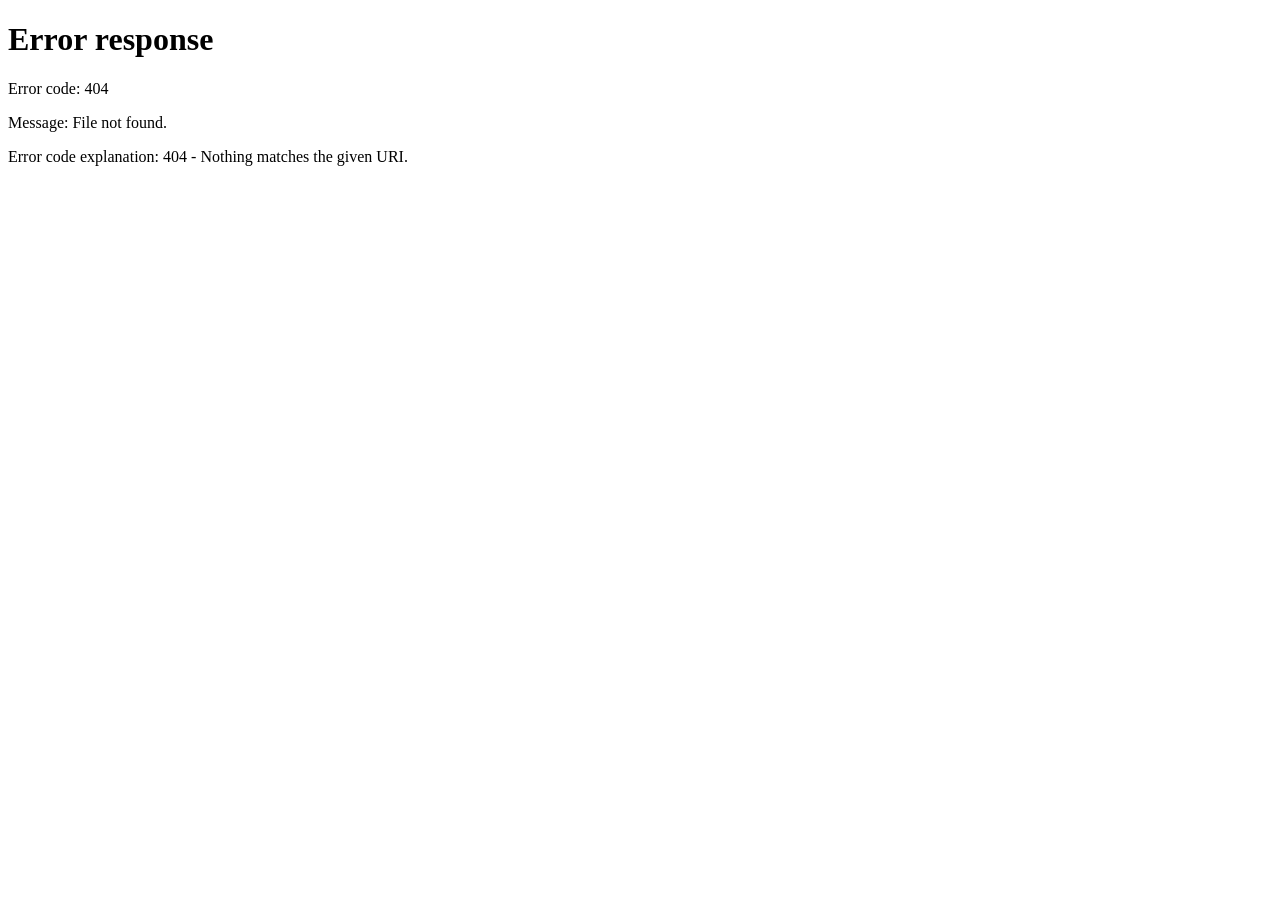
==== index.html @ 94057069 "Add index homepage" ====
<!DOCTYPE html>
<html lang="en">
<head>
    <meta charset="UTF-8">
    <meta name="viewport" content="width=device-width, initial-scale=1.0">
    <meta http-equiv="refresh" content="0; url=pages/construction.html">
    <title>Construction</title>
</head>
<body>
    <p>Loading...</p>
</body>
</html>
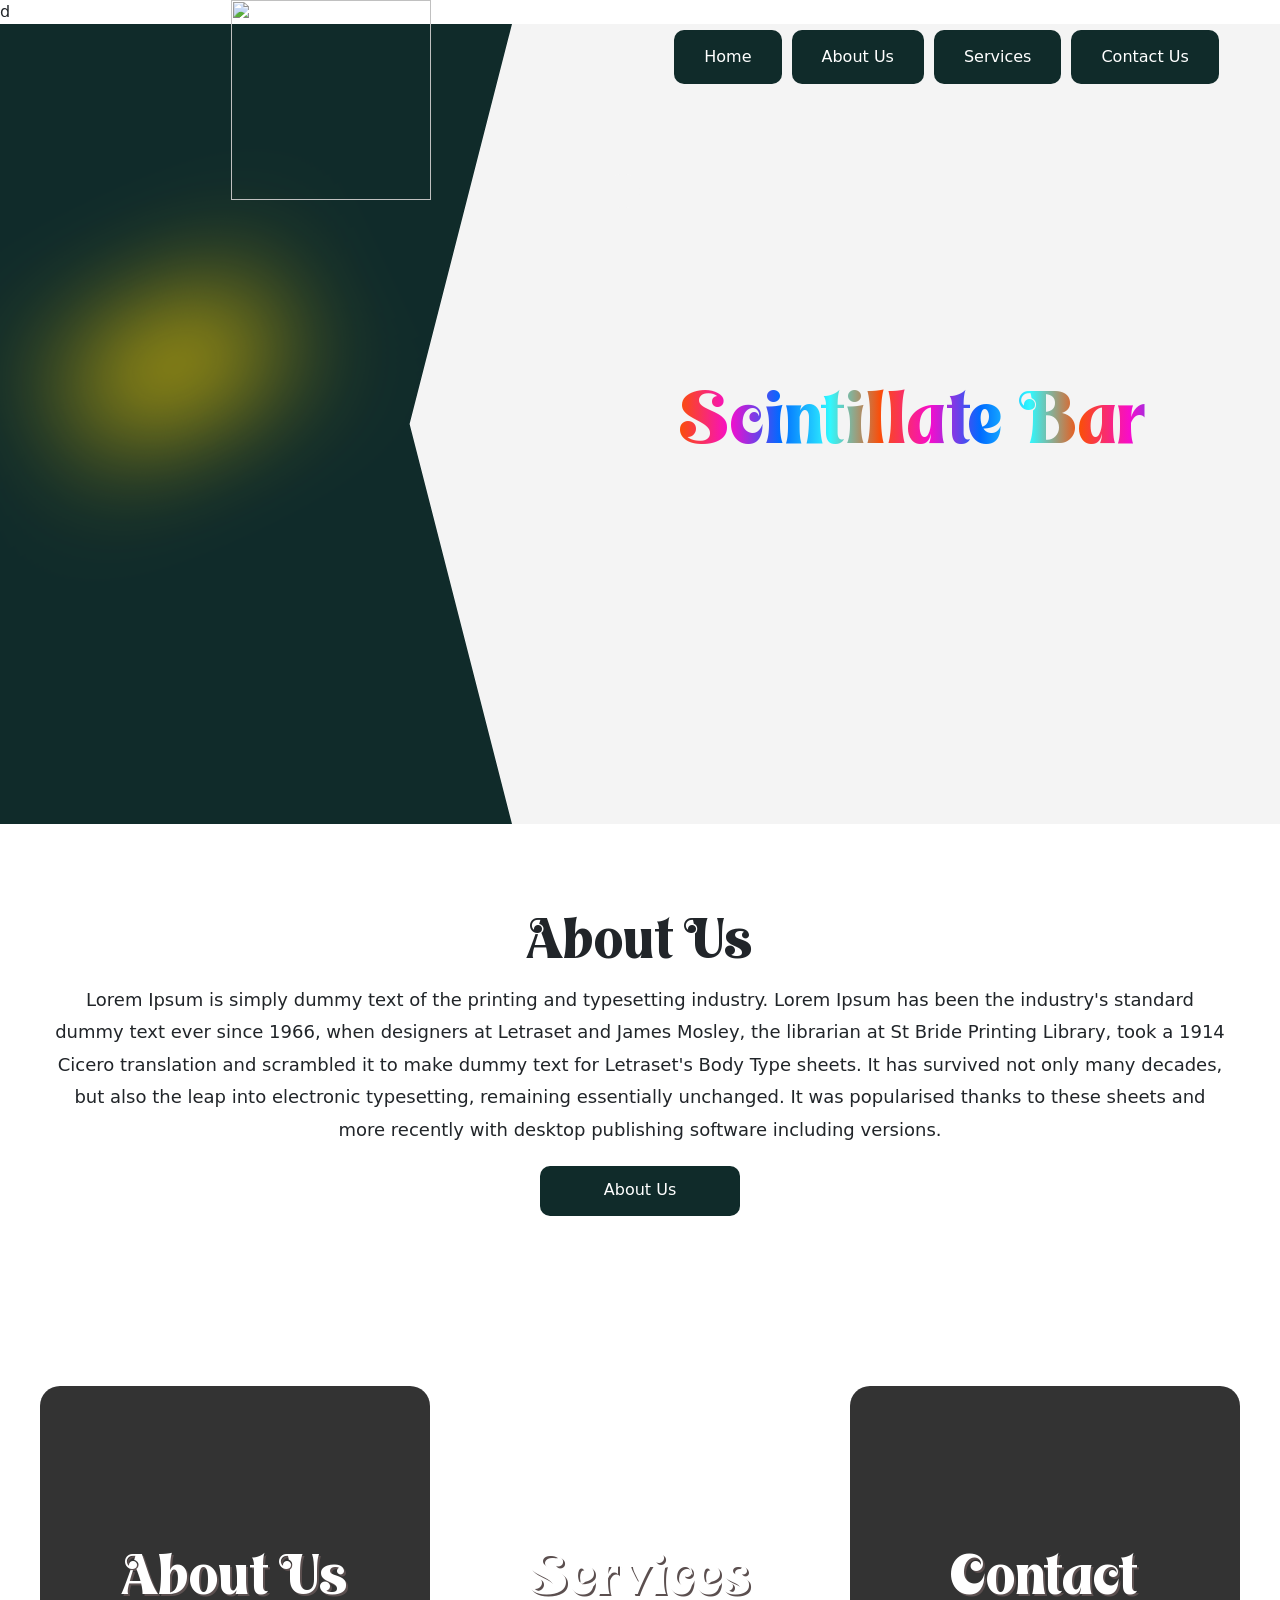
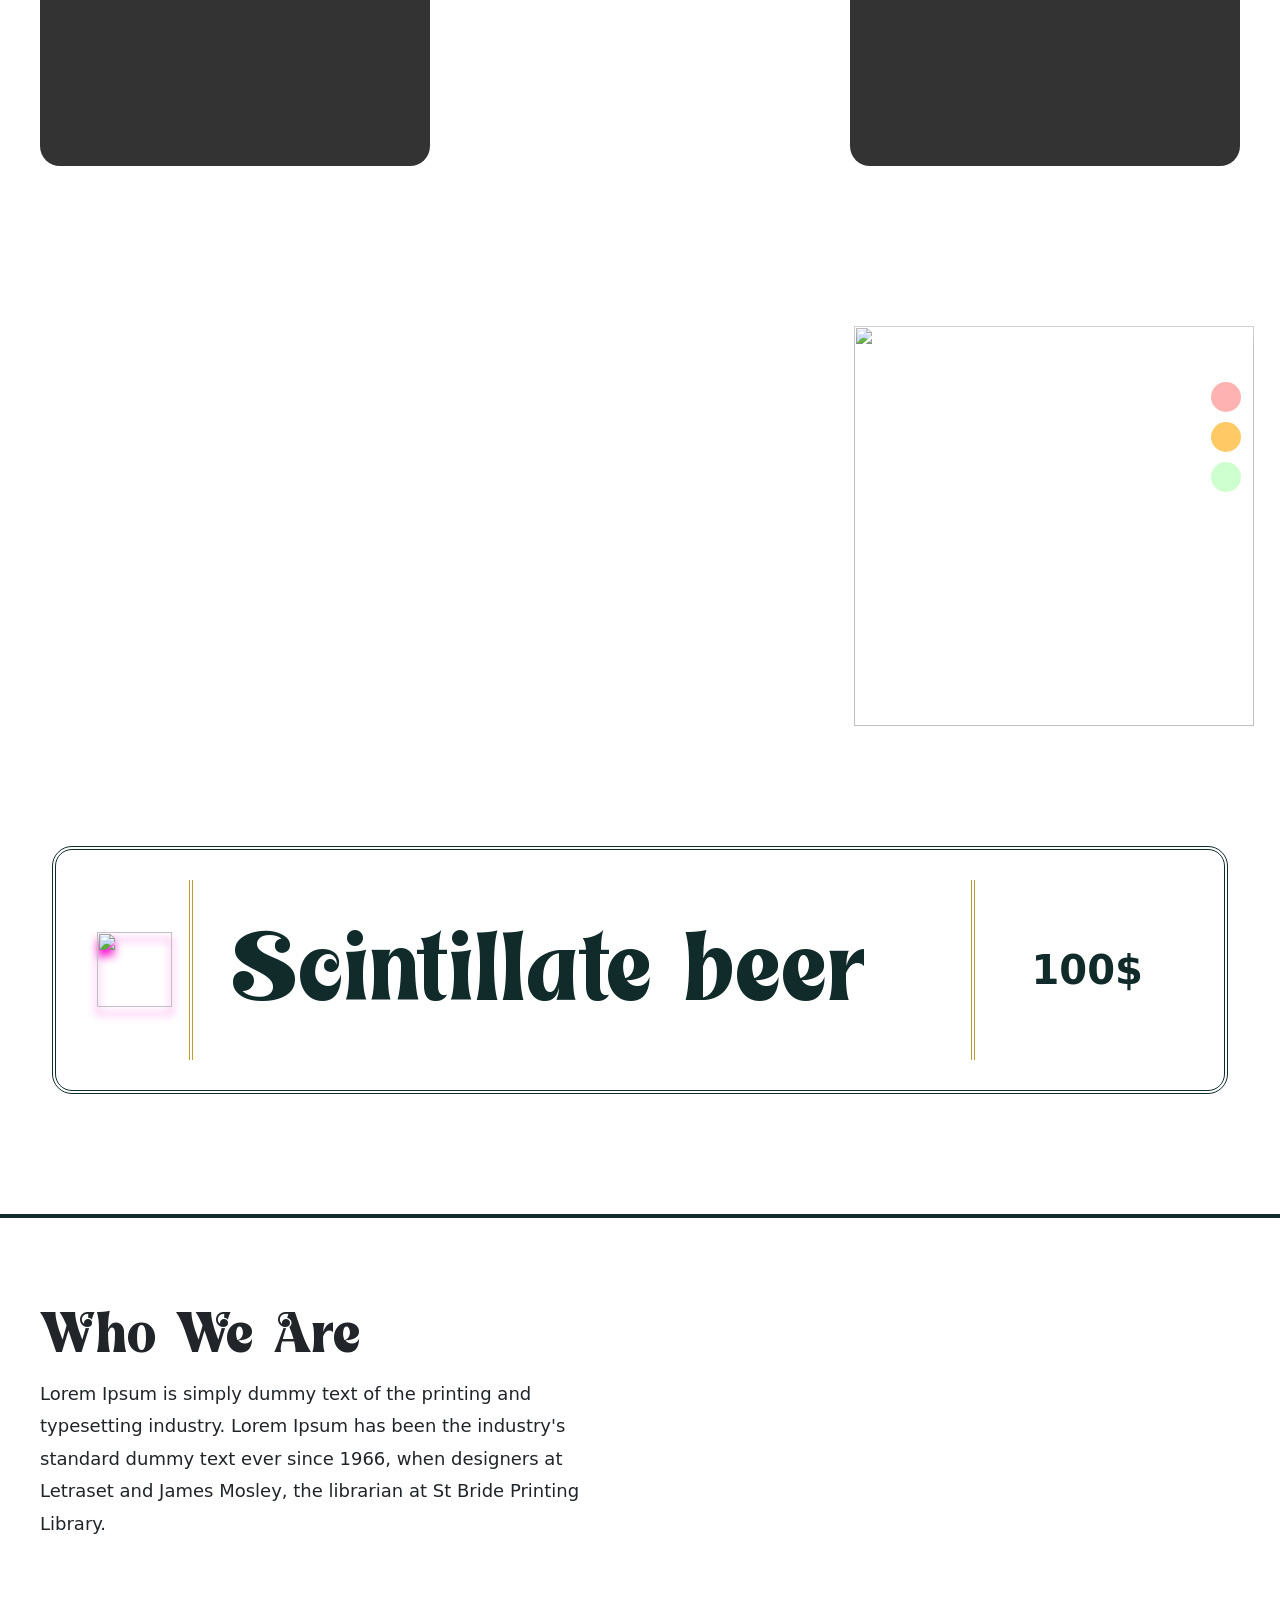
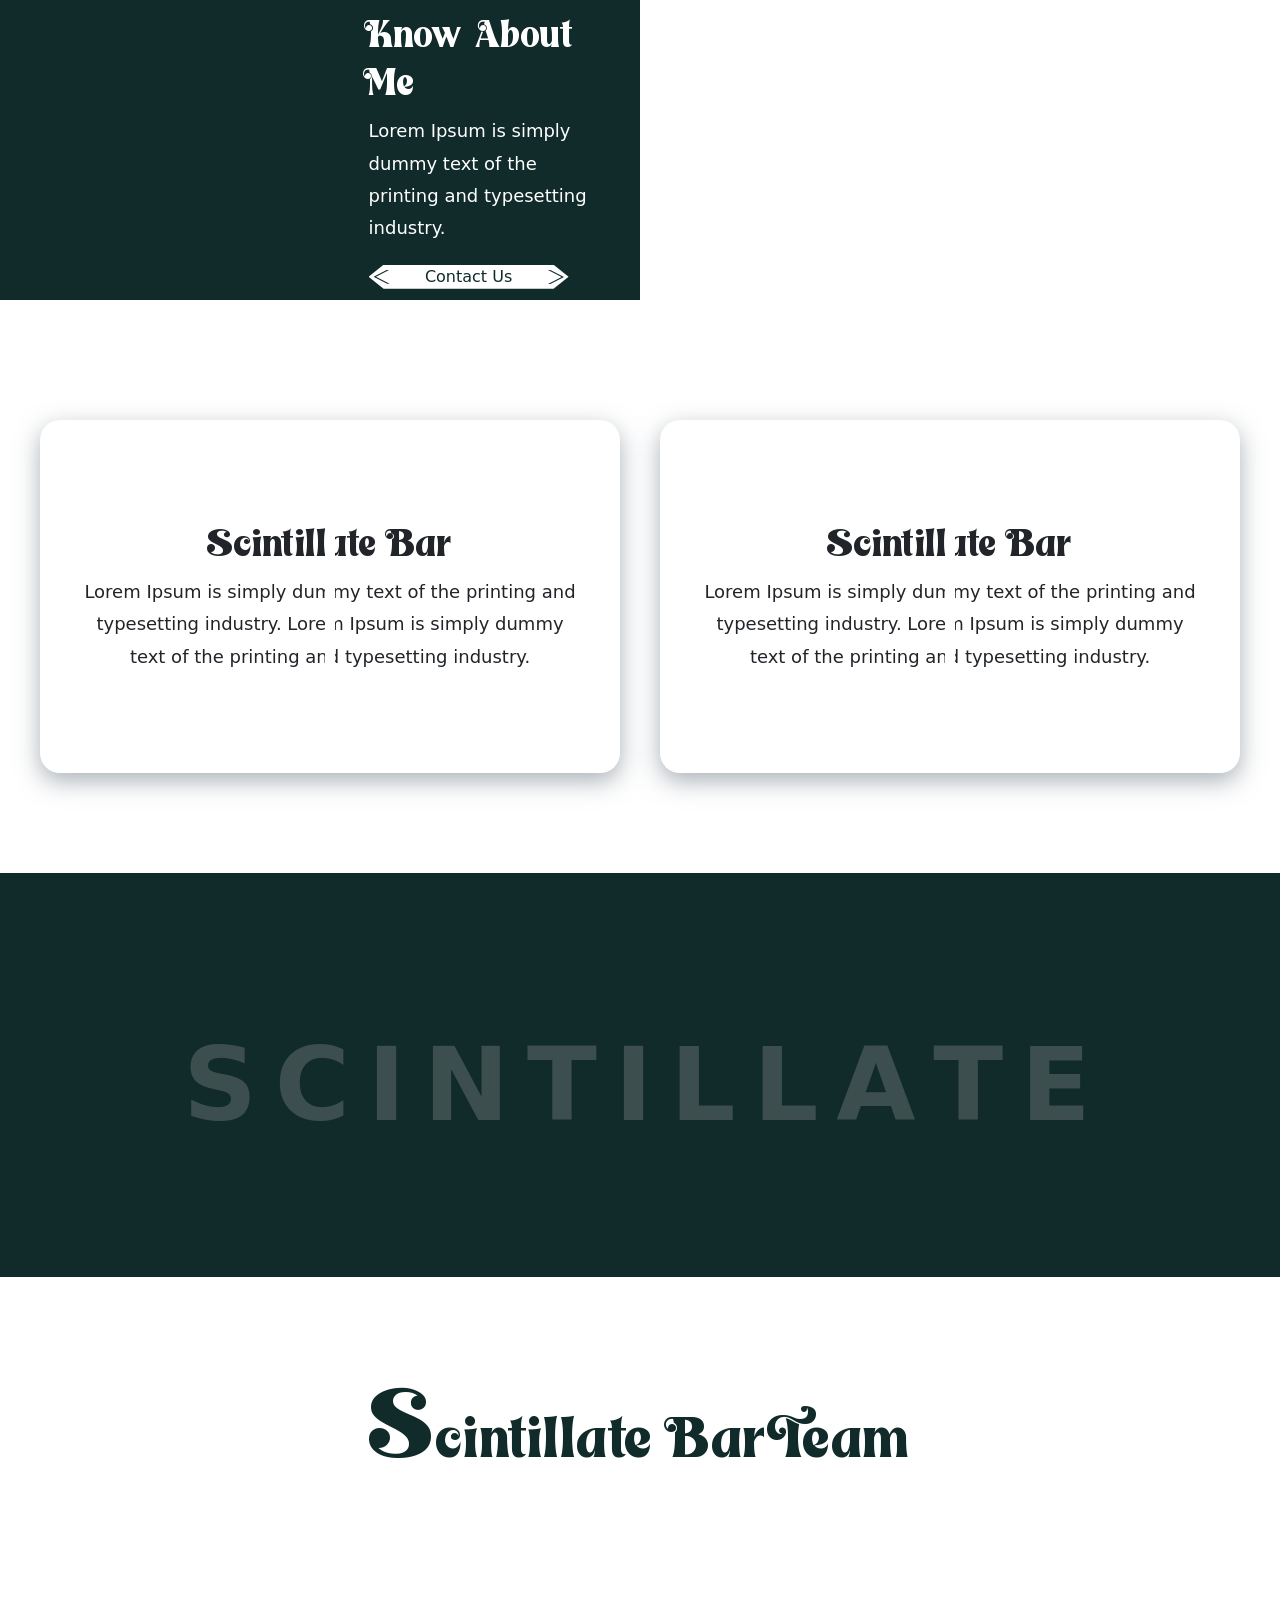
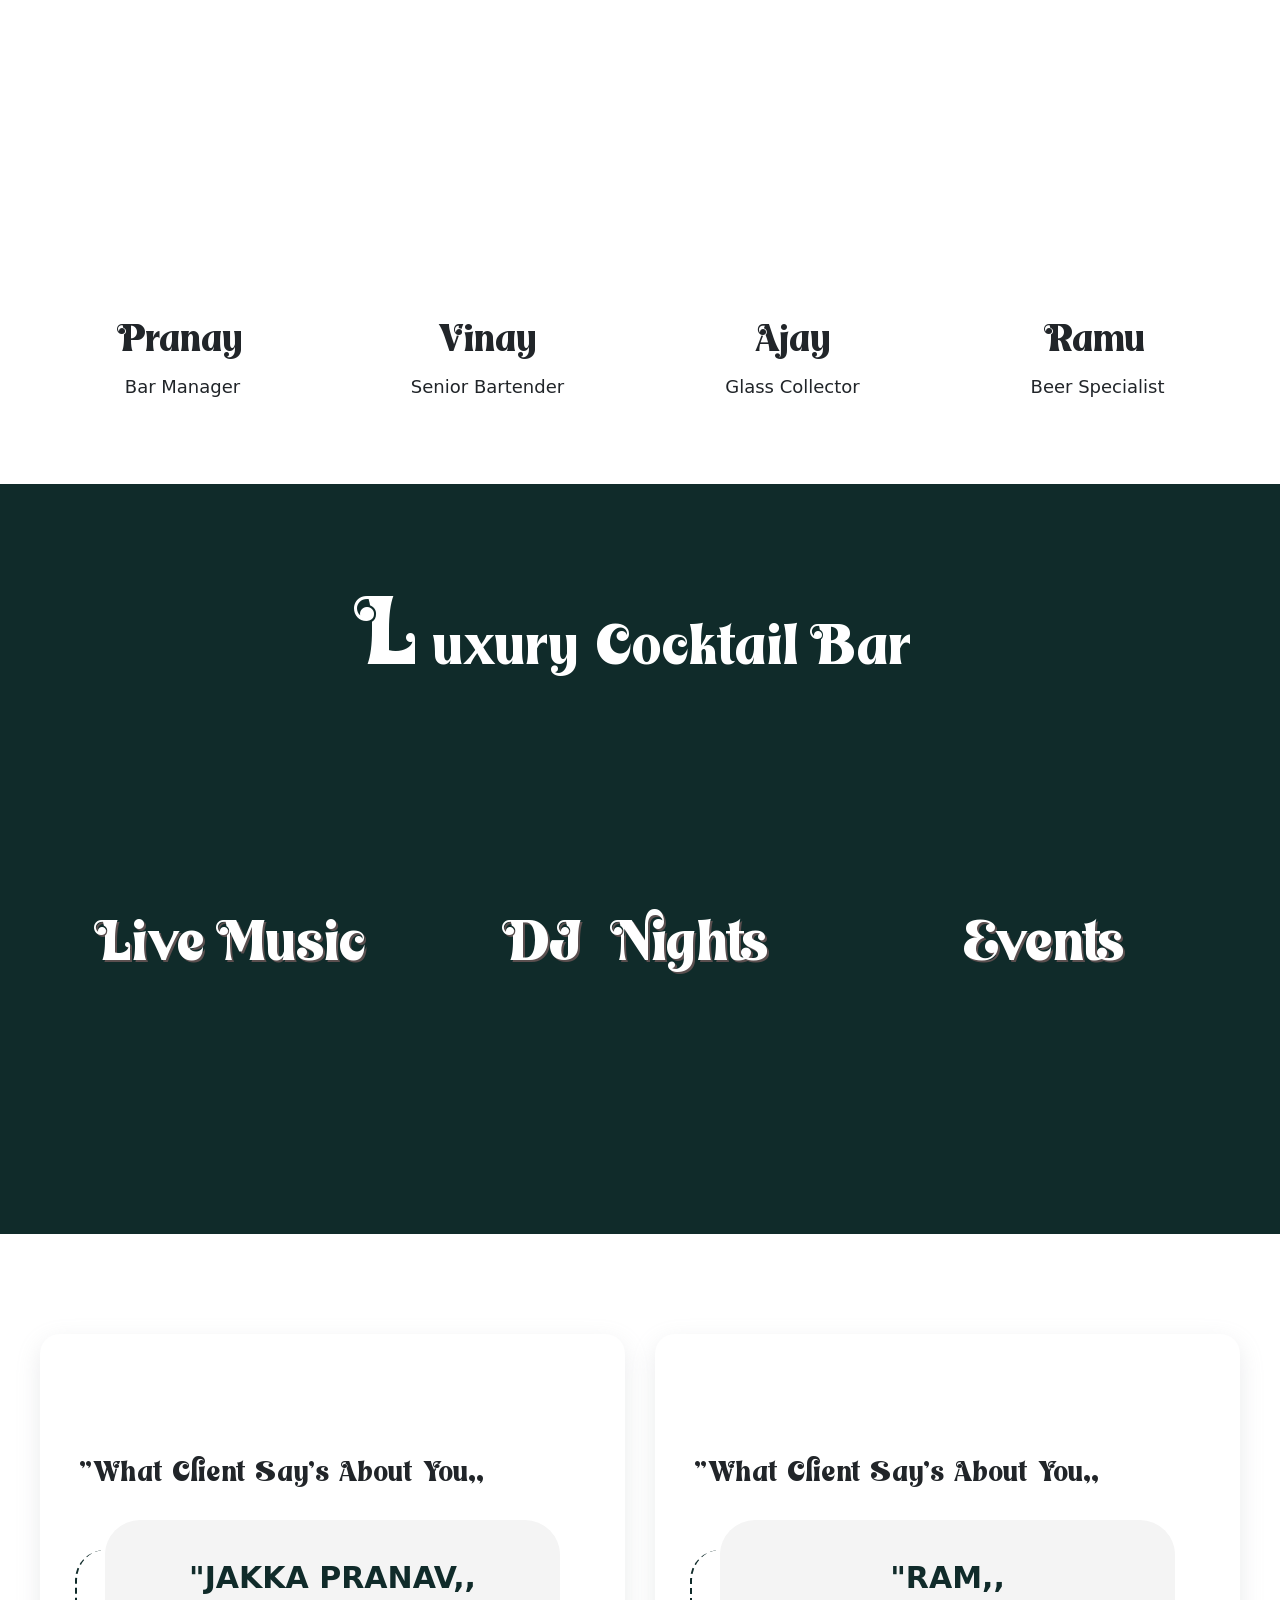
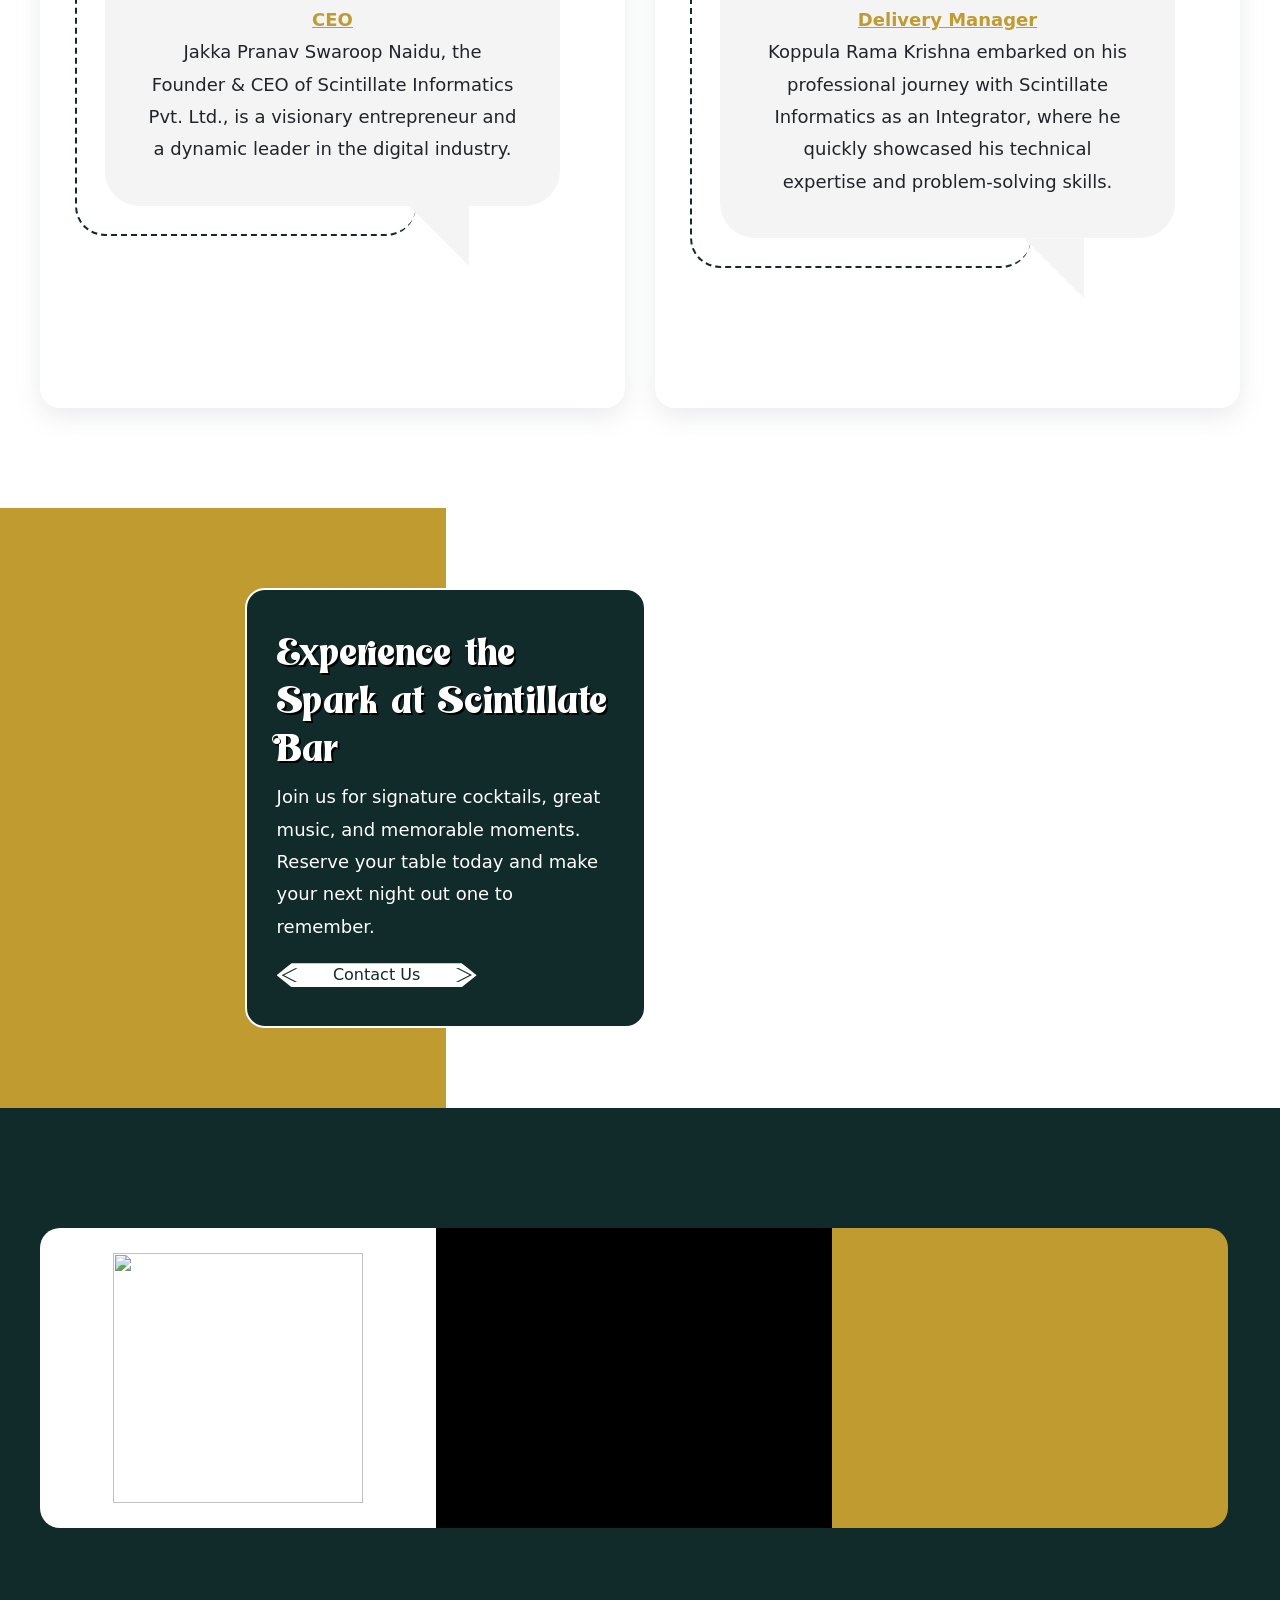
==== commit 2f73a818: "chnages made" ====
--- a/index.html
+++ b/index.html
@@ -1,12 +1,384 @@
-<!DOCTYPE html>
+d<!DOCTYPE html>
 <html lang="en">
 <head>
     <meta charset="UTF-8">
     <meta name="viewport" content="width=device-width, initial-scale=1.0">
-    <meta http-equiv="refresh" content="0; url=pages/construction.html">
-    <title>Construction</title>
-</head>
+    <title>Home</title>
+    <link rel="stylesheet" href="site.css">
+     <link rel="stylesheet" href="mobile.css">
+    <link rel="stylesheet" href="https://cdn.jsdelivr.net/npm/bootstrap-icons@1.13.1/font/bootstrap-icons.min.css">
+    <link href="https://cdn.jsdelivr.net/npm/bootstrap@5.0.2/dist/css/bootstrap.min.css" rel="stylesheet" integrity="sha384-EVSTQN3/azprG1Anm3QDgpJLIm9Nao0Yz1ztcQTwFspd3yD65VohhpuuCOmLASjC" crossorigin="anonymous">
+<link rel="stylesheet" href="https://cdn.jsdelivr.net/npm/bootstrap-icons@1.13.1/font/bootstrap-icons.min.css">
+  </head>
 <body>
-    <p>Loading...</p>
+  <header>
+    
+     <div class="card-header">
+      <input type="checkbox" id="click">
+                 <label for="click" class="onfun">&#9776;</label>
+                 <label for="click" class="onfun1">&times;</label>
+    <ul class="nav nav-tabs card-header-tabs">
+      <li class="nav-item">
+        <a class="nav-link" href="pages/index.html">Home</a>
+        <a class="nav-link" href="pages/About.html">About Us</a>
+        <a class="nav-link" href="#">Services</a>
+        <a class="nav-link" href="#">Contact Us</a>
+      </li>
+    
+    </ul>
+  </div>
+  <a href="pages/index.html" class="logo-1">
+    <img src="images/Logo.png" alt="">
+  </a>
+    </header>
+<section class="hero">
+  
+  
+  <div class="row-1">
+    <div class="light-row">
+    
+    </div> 
+    <div class="col-1">
+      <img src="images/Beer.jpg" alt="">
+    </div>
+
+    <div class="col-2">
+     <h1>Scintillate Bar</h1> 
+    </div>
+  </div>
+
+</section>
+<section class="intro-1">
+<div class="container">
+  <div class="intro">
+  <h2>
+    About Us
+    </h2>
+    <p>Lorem Ipsum is simply dummy text of the printing and typesetting industry. Lorem Ipsum has been the industry's standard dummy text ever since 1966, when designers at Letraset and James Mosley, the librarian at St Bride Printing Library, took a 1914 Cicero translation and scrambled it to make dummy text for Letraset's Body Type sheets. It has survived not only many decades, but also the leap into electronic typesetting, remaining essentially unchanged. It was popularised thanks to these sheets and more recently with desktop publishing software including versions.
+    </p>
+    <a class="btn-1" href="pages/About.html">
+      <span calss="about">About Us</span>
+      <span class="shape-1"></span>
+      <span class="shape-2"></span>
+      <span class="shape-3"></span>
+      <span class="shape-4"></span>
+      <span class="shape-5"></span>
+    </a>
+    </div>
+</div>
+</section>
+
+<div class="pods-row">
+ <div class="pods-container">
+
+  <div class="pods1">
+    <span class="spn-bg-1"></span>
+    <span class="spn-bg-2"></span>
+    <span class="spn-bg-3"></span>
+    <span class="spn-bg-4"></span>
+       <span class="spn-bg-5">  <h2>
+    About Us
+    </h2></span>
+  </div>
+    <div class="pods2">
+    <span class="spn-bg-1"></span>
+    <span class="spn-bg-2"></span>
+    <span class="spn-bg-3"></span>
+    <span class="spn-bg-4"></span>
+       <span class="spn-bg-5">  <h2>
+    Services
+    </h2></span>
+  </div>
+    <div class="pods3">
+    <span class="spn-bg-1"></span>
+    <span class="spn-bg-2"></span>
+    <span class="spn-bg-3"></span>
+    <span class="spn-bg-4"></span>
+       <span class="spn-bg-5">  <h2>
+    Contact
+    </h2></span>
+  </div>
+  
+ </div>
+</div>
+
+<div class="road">
+  <div class="traffic-poll">
+  <span class="red"></span>
+  <span class="orage"></span>
+  <span class="green"></span>
+  </div>
+  <div class="shape-mockup movingCar">
+  <img src="images/Truck-1 (1).png" alt="">
+  </div>
+  
+</div>
+
+<section class="beer-team">
+  <div class="container">
+    <div class="beer-row">
+      <div class="beer1">
+        <img src="images/beer.png" alt="">
+      </div>
+      <div class="beer2">
+        <p class="blueberry-beer">Scintillate beer<p>
+      </div>
+      <div class="beer3">
+        <p class="blueberry-beer">100$</p>
+      </div>
+      </div>
+        
+    </div>  
+  </div>
+</section>
+
+<section class="info">
+    <section class="info-col">
+    <div class="info-inner">
+       <h2>Who We Are</h2>
+      <p>Lorem Ipsum is simply dummy text of the printing and typesetting industry. Lorem Ipsum has been the industry's standard dummy text ever since 1966, when designers at Letraset and James Mosley, the librarian at St Bride Printing Library.</p>
+    </div>
+    
+    <div class="info-inner2">
+      <div class="info-f1">
+              </div>
+      <div class="info-f2">
+        <h3>Know About Me</h3>
+      <p>Lorem Ipsum is simply dummy text of the printing and typesetting industry.</p>
+      <a class="btn-2" href="pages/About.html">
+        <span calss="about">Contact Us</span>
+      </a>
+               </div>
+    </div>
+     </section>
+     <div class="info-col2">
+           </div>
+  
+</section>
+
+<section class="verti-bottle">
+    <div class="container">
+    <div class="left-col">
+      <span class="gren-bg"></span>
+      <span class="white-bg"></span>
+      <h3>Scintillate Bar</h3>
+      <p>Lorem Ipsum is simply dummy text of the printing and typesetting industry. Lorem Ipsum is simply dummy text of the printing and typesetting industry. </p>
+
+    </div>
+   <div class="left-col">
+      <span class="gren-bg"></span>
+      <span class="white-bg"></span>
+      <h3>Scintillate Bar</h3>
+      <p>Lorem Ipsum is simply dummy text of the printing and typesetting industry. Lorem Ipsum is simply dummy text of the printing and typesetting industry. </p>
+
+    </div>
+    </div>
+</section>
+<section class="horizental-text">
+   
+    <div class="container">
+     
+      <p class="text-1">
+        <span>S</span>
+        <span>C</span>
+        <span>I</span>
+        <span>N</span>
+        <span>T</span>
+        <span>I</span>
+        <span>L</span>
+        <span>L</span>
+        <span>A</span>
+        <span>T</span>
+        <span>E</span>
+      </p>
+    </div>
+</section>
+
+<section class="team">
+   <div class="team-h2">
+      <h2>Scintillate Bar Team</h2>
+    </div>
+  <div class="container">
+  <div class="team-main">
+  <div class="team-1">
+    <div class="social">
+      <span class="fb"><i class="bi bi-facebook"></i></span>
+      <span class="insta"><i class="bi bi-instagram"></i></span>
+      <span class="Yt"><i class="bi bi-youtube"></i></span>
+      <span class="X"><i class="bi bi-twitter-x"></i></span>
+          <span class="ggl"><i class="bi bi-google"></i></i></span>
+      
+    </div>
+  </div>
+    
+    <div class="content-1">
+      <h3>Pranay</h3>
+      <p>Bar Manager</p>
+    </div>
+  </div>
+
+<div class="team-main-1">
+  <div class="team-2">
+    <div class="social">
+      <span class="fb"><i class="bi bi-facebook"></i></span>
+      <span class="insta"><i class="bi bi-instagram"></i></span>
+      <span class="Yt"><i class="bi bi-youtube"></i></span>
+      <span class="X"><i class="bi bi-twitter-x"></i></span>
+          <span class="ggl"><i class="bi bi-google"></i></i></span>
+      
+    </div>
+  </div>
+    
+    <div class="content-1">
+      <h3>Vinay</h3>
+      <p>Senior Bartender</p>
+    </div>
+  </div>
+
+
+  <div class="team-main-2">
+  <div class="team-3">
+    <div class="social">
+      <span class="fb"><i class="bi bi-facebook"></i></span>
+      <span class="insta"><i class="bi bi-instagram"></i></span>
+      <span class="Yt"><i class="bi bi-youtube"></i></span>
+      <span class="X"><i class="bi bi-twitter-x"></i></span>
+          <span class="ggl"><i class="bi bi-google"></i></i></span>
+      
+    </div>
+  </div>
+    
+    <div class="content-1">
+      <h3>Ajay</h3>
+      <p>Glass Collector</p>
+    </div>
+  </div>
+  <div class="team-main-3">
+  <div class="team-4">
+    <div class="social">
+      <span class="fb"><i class="bi bi-facebook"></i></span>
+      <span class="insta"><i class="bi bi-instagram"></i></span>
+      <span class="Yt"><i class="bi bi-youtube"></i></span>
+      <span class="X"><i class="bi bi-twitter-x"></i></span>
+          <span class="ggl"><i class="bi bi-google"></i></i></span>
+      
+    </div>
+  </div>
+    
+    <div class="content-1">
+      <h3>Ramu</h3>
+      <p>Beer Specialist</p>
+    </div>
+  </div>
+   </div>
+</section>
+
+
+<section class="usps">
+  
+    <div class="usps-main">
+    <div class="evnts">
+      <h2>Luxury Cocktail Bar</h2>
+    </div>
+      
+ <div class="pods-container">
+  
+
+  <div class="usps-1">
+    <span class="spn-bg-01"></span>
+    <span class="spn-bg-02"></span>
+    <span class="spn-bg-03"></span>
+    <span class="spn-bg-04"></span>
+       <span class="spn-bg-5">  <h2>
+    Live Music
+    </h2></span>
+  </div>
+    <div class="usps-2">
+    <span class="spn-bg-01"></span>
+    <span class="spn-bg-02"></span>
+    <span class="spn-bg-03"></span>
+    <span class="spn-bg-04"></span>
+       <span class="spn-bg-5">  <h2>
+    DJ Nights
+    </h2></span>
+  </div>
+    <div class="usps-3">
+    <span class="spn-bg-01"></span>
+    <span class="spn-bg-02"></span>
+    <span class="spn-bg-03"></span>
+    <span class="spn-bg-04"></span>
+       <span class="spn-bg-5">  <h2>
+    Events
+    </h2></span>
+  </div>
+  
+ </div>
+</div>
+  </section>
+
+<section class="review-main">
+  <div class="review-container">
+    <div class="reviw-1">
+<h4>  "What Client Say's About You,,</h4>
+<div class="client-1">
+  <h5>  "Jakka Pranav,,</h5>
+  
+   <p class="positio">CEO</p>
+   <p>Jakka Pranav Swaroop Naidu, the Founder & CEO of Scintillate Informatics Pvt. Ltd., is a visionary entrepreneur and a dynamic leader in the digital industry. </p>
+</div>
+<div class="img-1"></div>
+    </div>
+
+    <div class="reviw-2">
+<h4>  "What Client Say's About You,,</h4>
+<div class="client-1">
+  <h5>  "Ram,,</h5>
+  
+   <p class="positio">Delivery Manager</p>
+   <p>Koppula Rama Krishna embarked on his professional journey with Scintillate Informatics as an Integrator, where he quickly showcased his technical expertise and problem-solving skills. </p>
+</div>
+<div class="img-1"></div>
+    </div>
+  </div>
+  
+  </div>
+</section>
+<section class="cta">
+  <div class="container-01">
+  <div class="cta-1">
+<div class="cta-img">
+    <h3>Experience the Spark at Scintillate Bar</h3>
+    <p>Join us for signature cocktails, great music, and memorable moments. Reserve your table today and make your next night out one to remember.</p>
+ <a class="btn-2" href="pages/About.html">
+        <span calss="about">Contact Us</span>
+      </a>
+  </div>
+  </div>
+  <div class="cta-2">
+
+  </div>
+  </div>
+</section>
+
+<footer class="footer">
+  <section>
+    <div class="container-02">
+<div class="footer-1">
+  <a href="pages/index.html" class="logo-2">
+    <img src="images/Logo.png" alt="">
+  </a>
+
+</div>
+<div class="footer-2">
+
+</div>
+<div class="footer-3">
+
+</div>
+    </div>
+
+  </section>
+</footer>
+    <script src="https://cdn.jsdelivr.net/npm/bootstrap@5.0.2/dist/js/bootstrap.bundle.min.js" integrity="sha384-MrcW6ZMFYlzcLA8Nl+NtUVF0sA7MsXsP1UyJoMp4YLEuNSfAP+JcXn/tWtIaxVXM" crossorigin="anonymous"></script>
 </body>
-</html>+</html>
--- a/site.css
+++ b/site.css
@@ -0,0 +1,1575 @@
+:root{
+    --color_1: #102B2A !important;
+    --color_2: #000000 !important;
+    --color_3: #ffffff   !important;
+    --color_4: #bf9b30 !important;
+}
+
+p{
+font-size: 18px !important;
+line-height: 1.8 !important;
+margin-bottom: 0 !important;
+}
+.row-1 {
+      display: flex; 
+}
+
+.row-1 .col-1{
+    width:50% !important;
+ position: relative;
+    height: 800px;
+     
+}
+.col-1 img {
+    max-width: 500px !important;
+    max-height: 500px !important;
+    position: absolute;
+    right: 0;
+    top: calc(50% - 250px);
+    border: 17px solid #f4f4f4;
+    border-radius: 50%;
+}
+.row-1 .col-2{
+    width:50% !important;
+     display: flex;
+    align-content: center;
+    align-items: center;
+    padding-right: 35px !important;
+    padding-left: 40px !important;
+}
+@font-face {
+    font-family: BrightKenly;
+    src: url(./fonts/Bright-Kenly.ttf),  type(truetype);
+}
+h1{
+    font-size: 6vw !Important;
+    color:#000000;
+    line-height: 1.3 !important;
+    font-family: 'BrightKenly', sans-serif;
+
+}
+h2{
+    font-size: 60px !Important;
+    color:var(--color_1);;
+     font-family: 'BrightKenly', sans-serif;
+}
+h3{
+    font-size: 40px !Important;
+    color:var(--color_1);;
+     font-family: 'BrightKenly', sans-serif;
+}
+
+h4{
+    font-size: 30px !Important;
+    color:var(--color_1);;
+     font-family: 'BrightKenly', sans-serif;
+}
+
+.hero{
+    position: relative;
+    z-index: 1;
+}
+.hero::before{
+    position:absolute;
+    content: "";
+    width: 40%;
+    height: 100% ;
+    left: 0;
+    top:0px;
+    background: var(--color_1);
+    clip-path: polygon(100% 0%, 80% 50%, 100% 100%, 0 100%, 0% 50%, 0 0);
+
+}
+.hero{
+    background-image: url(images/Shape-1.png);
+    background-size: cover;
+    background-position: 50% 50%;
+    
+}
+.intro p{
+text-align: center;
+}
+.intro {
+    display: flex;  
+    flex-direction: column;
+    position: relative;
+    z-index: 1;
+}
+h1{
+   
+       background:linear-gradient(to right, rgb(250, 78, 10), rgb(247, 12, 204),
+rgb(0, 106, 255), rgb(48, 248, 255), rgb(250, 78, 10));
+        -webkit-background-clip: text;
+        background-clip: text;
+    -webkit-text-fill-color: transparent;
+    background-size: 200px auto;
+    animation: bg-slide 3s linear infinite ;
+    
+
+}
+@keyframes bg-slide {
+    0%{
+       background-position: 200px 50%;
+    }
+      100%{
+        background-position: 0px 50%;
+    }
+}
+.row{
+ background-color: #f4f4f4 !important;   
+}
+.hero{
+  position: relative; 
+  z-index: 1 ;
+  overflow: hidden;
+  background-color: #f4f4f4 !important;
+}
+.container{
+    max-width: 1200px !important;
+    padding: 80px 40px;
+        
+    margin: 0 auto;
+}
+.intro h2{
+    text-align: center;
+}
+header{
+    position: absolute;
+    top: 30px;
+        right: calc(50% - 46%);
+    z-index: 99;
+}
+.logo-1 {
+    position: absolute;
+    left: -80% !important;
+    top: -30px;
+   
+}
+.logo-1 img{
+    width: 200px !important;
+    height: auto !important;
+}
+.card-header{
+    padding: 0 !important;
+    border: 0 !important;
+}
+.nav-item{
+    display: flex;
+    background-color: #f4f4f4 !important;
+}
+.nav-tabs .nav-link:active, .nav-tabs .nav-link:hover {
+    border: 0px !important;
+    background-color: aqua !important;
+    color: #000 !important ;
+    padding: 15px 30px !important;
+    text-shadow: 6px 3px 3px #a7a7a7;
+}
+
+
+.nav-tabs .nav-link {
+    border: 0px !important;
+    background-color: var(--color_1);
+    background-color: var(--color_1) !important;
+    padding: 15px 30px !important;
+    margin-right: 10px !important;
+    border-radius: 10px !important;
+    color: var(--color_3) !important;
+}
+.nav-tabs .nav-link::before{
+    position: absolute;
+   
+}
+
+.pods1{
+    width: 33% !important;
+    background-image:url(images/2765.jpg) !important;
+    background-size: cover !important;
+    height: 380px !important;
+    border-radius: 20px !important;
+    position: relative;
+    overflow: hidden;
+
+}
+.pods2{
+    width: 33% !important;
+    background-image:url(images/2765.jpg) !important;
+    background-size: cover !important;
+    position: relative;
+    overflow: hidden;
+    border-radius: 20px !important;
+
+}.pods3{
+    width: 33% !important;
+    background-image:url(images/2765.jpg) !important;
+    background-size: cover !important;
+    position: relative;
+    overflow: hidden;
+    border-radius: 20px !important;
+
+}
+.pods-container{
+max-width: 1280px !important;
+    padding: 70px 40px 100px;
+    margin: 0 auto;
+    display: flex;
+    gap: 15px !important;
+}
+.spn-bg-1{
+position: absolute;
+width: 50%;
+height: 50%;
+left: 0;
+top: 0;
+background-color: #000;
+opacity: 0.8;
+z-index: 1;
+transition: 1s !important;
+
+}
+.spn-bg-2{
+position: absolute;
+width: 50%;
+height: 50%;
+right: 0;
+top: 0;
+background-color: #000;
+opacity: 0.8;
+z-index: 1;
+transition: 1s !important;
+
+}
+.spn-bg-3{
+position: absolute;
+width: 50%;
+height: 50%;
+left: 0;
+bottom: 0;
+background-color: #000;
+opacity: 0.8;
+z-index: 1;
+transition: 1s !important;
+
+}
+.spn-bg-4{
+position: absolute;
+width: 50%;
+height: 50%;
+right: 0;
+bottom: 0;
+background-color: #000;
+opacity: 0.8;
+z-index: 1;
+transition: 1s !important;
+
+}
+/* ----------------------------- */
+.pods2 .spn-bg-1{
+position: absolute;
+width: 50%;
+height: 50%;
+left: 0%;
+transform: translate(-100%, -100%) !important;
+top: 0;
+background-color: #000;
+opacity: 0.8;
+z-index: 1;
+transition: 1s !important;
+
+}
+.pods2 .spn-bg-2{
+position: absolute;
+width: 50%;
+height: 50%;
+right: 0%;
+transform: translate(100%, -100%) !important;
+top: 0;
+background-color: #000;
+opacity: 0.8;
+z-index: 1;
+transition: 1s !important;
+
+}
+.pods2 .spn-bg-3{
+position: absolute;
+width: 50%;
+height: 50%;
+left: 0%;
+transform: translate(-100%, 100%) !important;
+bottom: 0;
+background-color: #000;
+opacity: 0.8;
+z-index: 1;
+
+transition: 1s !important;
+}
+.pods2 .spn-bg-4{
+position: absolute;
+width: 50%;
+height: 50%;
+right: 0%;
+transform: translate(100%, 100%) !important;
+bottom: 0;
+background-color: #000;
+opacity: 0.8;
+
+z-index: 1;
+transition: 1s !important;
+
+}
+ .pods2:hover .spn-bg-1{
+transform: translate(0%, 0%) !important;
+transition: 1s !important;
+
+
+}
+ .pods2:hover .spn-bg-2{
+transform: translate(0%, 0%) !important;
+
+transition: 1s !important;
+}
+  .pods2:hover .spn-bg-3{
+transform: translate(0%, 0%) !important;
+
+transition: 1s !important;
+}
+ .pods2:hover .spn-bg-4{
+transform: translate(0%, 0%) !important;
+
+transition: 1s !important;
+}
+/* ---------------------------------- */
+.pods3 .spn-bg-2{
+position: absolute;
+width: 50%;
+height: 50%;
+right: 0;
+top: 0;
+background-color: #000;
+opacity: 0.8;
+z-index: 1;
+transition: 0.5s !important;
+}
+.pods3 .spn-bg-4{
+position: absolute;
+width: 50%;
+height: 50%;
+right: 0;
+bottom: 0;
+background-color: #000;
+opacity: 0.8;
+z-index: 1;
+transition: 0.8s !important;
+}
+.pods1 h2, .pods2 h2, .pods3 h2 {
+    color: #fff;
+    transform: translate(-50%, -50%);
+    position: absolute;
+    top: 50%;
+    left: 50%;
+    z-index: 5;
+    width: 100% !important;
+    text-align: center;
+    transition: 0.5s !important;
+    text-shadow: 2px 2px #5b4f4f;
+}
+.pods1:hover .spn-bg-1,  .pods3:hover .spn-bg-1{
+transform: translate(-100%, -100%) !important   ;
+transition: 2s !important;
+
+
+}
+.pods1:hover .spn-bg-2, .pods3:hover .spn-bg-2{
+transform: translate(100%, -100%) !important;
+transition:2s !important;
+
+
+}
+.pods1:hover .spn-bg-3,  .pods3:hover .spn-bg-3{
+transform: translate(-100%, 100%) !important;
+transition: 2s !important;
+
+}
+.pods1:hover .spn-bg-4,  .pods3:hover .spn-bg-4{
+transform: translate(100%, 100%) !important;
+transition: 2s !important;
+
+
+}
+.pods1:hover h2, .pods2:hover h2, .pods3:hover h2 {
+    color: #fff;
+    transform: translate(-50%, -100%);
+    position: absolute;
+    top: 96%;
+    left: 50%;
+    z-index: 5;
+    width: 100% !important;
+    text-align: center;
+    transition: 1s !important;
+    transition-delay: 0.5s !important;
+    text-shadow: 2px 2px #5b4f4f;
+}
+.road{
+    background-image: url(images/Road.png);
+    background-size: cover;
+    height: 460px;
+    width: 100%;
+        background-position: 50% 50%;
+        position: relative;
+        z-index: 1;
+}
+.shape-mockup {
+    position: absolute;
+    z-index: -1;
+    pointer-events: none;
+    right:2%;
+    bottom:0.01%;
+}
+.movingCar {
+    width: 400px !important;
+    height: auto !important;
+    animation: movingCar 20s linear infinite;
+}
+.movingCar img{
+    width: 400px !important;
+    
+    
+}
+.movingCar::before {
+    background-image: url(images/Wheel.png);
+    content: "";
+    position: absolute;
+    width: 50px !important;
+    height: 50px !important;
+    left: 102px !important;
+    bottom: 35px !important;
+    background-size: contain;
+    animation:  spinTyre 2400ms linear infinite;
+}
+.movingCar::after {
+    background-image: url(images/Wheel.png);
+    content: "";
+    position: absolute;
+    width: 50px !important;
+    height: 50px !important;
+    right: 82px !important;
+    bottom: 33px !important;
+    background-size: contain;
+    animation:  spinTyre 2400ms linear infinite;
+}
+@keyframes spinTyre{
+0% {
+    transform: rotateZ(360deg);
+}
+100% {
+    transform: rotateZ(0deg);
+}
+}
+@keyframes movingCar{
+0% {
+    
+    transform: translateX(0) rotateY(0deg);
+}
+50% {
+    
+    transform: translateX(calc(100vw * -1 + 100%));
+}
+51% {
+    
+    transform: translateX(calc(100vw * -1 + 108%)) rotateY(180deg);
+}
+100% {
+    
+    transform: translateX(0) rotateY(180deg);
+}
+}
+.traffic-poll {
+    background-image: url(images/Traffic\ poll\ without\ lignts\ \(1\).png);
+    background-size: contain;
+    width: 120px !important;
+    height: 370px;
+    position: absolute;
+    right: 10px;
+    bottom: -13px;
+    z-index: 1;
+    background-repeat: no-repeat;
+    background-position: 100% 100%;
+}
+.red {
+    position: absolute;
+    background: red;
+    width: 30px;
+    height: 30px;
+    right: 29px;
+    top: 13px;
+    content: "";
+    border-radius: 50%;
+    opacity: 0.3;
+    animation: light-1 5s linear infinite;
+    animation-delay: 16s;
+}
+@keyframes light-1{
+    0%{
+        opacity: 0.3;
+    }
+     100%{
+        opacity: 1;
+    }
+}
+.green {
+    position: absolute;
+    background:#08ff08;
+    width: 30px;
+    height: 30px;
+    right: 29px;
+    top: 93px;
+    content: "";
+    border-radius: 50%;
+    opacity: 0.2;   
+    animation: light-1 10s linear infinite;
+    animation-delay: 8s;
+}
+.orage{
+     position: absolute;
+    background: orange;
+    width: 30px;
+    height: 30px;
+    right: 29px;
+    top: 53px;
+    content: "";
+    border-radius: 50%;
+    opacity: 0.6;
+}
+.pods-row{
+    background-color: #fff
+}
+
+.text-media {
+    background-image: url(images/bar\ img.png);
+    background-size: 940px;
+    background-attachment: fixed;
+    height: 550px;
+    background-position: 0% 20%;
+    width: 100%;
+    background-repeat: repeat;
+    position: relative;
+    z-index: 1;
+    overflow: hidden;
+}
+.text-media .container{
+    display: flex;
+}
+.text-media::before {
+    position: absolute;
+    content: "";
+    width: 100%;
+    height: 80px;
+    left: 0;
+    bottom: 0;
+    background-image: linear-gradient(0deg, #fff 0%, #fff 45%, rgba(0,0,0,0) 100%) !important;
+}
+.text-media::after {
+    position: absolute;
+    content: "";
+    width: 100%;
+    height: 80px;
+    left: 0;
+    top: 0;
+    background-image: linear-gradient(180deg, #fff 0%, #fff 45%, rgba(0,0,0,0) 100%) !important;
+}
+.onfun{
+color:#fff;
+font-size: 1.6rem;
+display: none;
+}
+.onfun1{
+color:#fff;
+font-size: 1.6rem;
+display: none;
+}
+#click{
+display: none;
+}
+
+.road::after {
+    position: absolute;
+    content: "";
+    width: 100%;
+    height: 80px;
+    left: 0;
+    top: 0;
+    background-image: linear-gradient(180deg, #fff 0%, #fff 14%, rgba(0,0,0,0) 100%) !important;
+}
+.light {
+    position: absolute;
+    content: '';
+    width: 200px !important;
+    height: auto;
+    left: -10px !important;
+    transform: rotate(-25deg);
+    top: -10px !important;
+    z-index: 1;
+}
+
+.light img{
+
+background-size: contain;
+}
+.light-row{
+        background-image: url(images/LIGHT.png);
+    background-size: contain;
+     position: absolute;
+    content: '';
+    width: 200px !important;
+    height: 340px;
+    left: -10px !important;
+    transform: rotate(-25deg);
+    top: -10px !important;
+    z-index: 1;
+
+}
+.light-row::after {
+    background-color: #FFD700;
+    content: '';
+    position: absolute;
+    width: 100%;
+    height: 80px !important;
+    left: 0px !important;
+    bottom: -70px !important;
+    filter: blur(61px);
+    animation: blink-1 2s linear infinite; 
+}
+@keyframes blink-1 {
+    0%{
+        opacity: 1;
+    }
+     50%{
+        opacity: 0;
+    }
+     100%{
+        opacity: 1;
+    }
+}
+.btn-1 {
+    width: 200px !important;
+    height: 50px !important;
+    background-color: var(--color_1);
+    
+    padding: 12px 30px !important;
+    margin: 20px auto !important;
+    text-align: center;
+    color: #fff !important;
+    text-decoration: none;
+    position: relative;
+    z-index: 1;
+    overflow: hidden;
+    border-radius: 10px !important  ;
+}
+.btn-1 a, .btn-1 span:nth-child(1){
+position: relative;
+    z-index: 1;
+    color: #fff !important;
+}
+
+.hero::after {
+    position: absolute;
+    content: '';
+    background-image: url(images/beer-bottle-white-background.png);
+    background-size: contain;
+    width: 220px !important;
+    height: 240px;
+    background-position: 50% 100%;
+    background-repeat: no-repeat;
+    right: 0;
+    bottom: 0;
+    animation: bottle  2s linear alternate infinite;
+}
+@keyframes bottle{
+    0%{
+  transform: translateX(-30px);
+    }
+      100%{
+        transform: translateX(30px);
+    }
+}
+
+.shape-1{
+    position: absolute;
+    content: '';
+    width: 20%;
+    height: 100%;
+    background: var(--color_4);
+    left: 0;
+    top: -100%;
+    transition: 0.5s;
+}
+.shape-2{
+    position: absolute;
+    content: '';
+    width: 20%;
+    height: 100%;
+    background: var(--color_4);
+    left: 20%;
+    bottom: -100%;
+    transition: 0.5s;
+}
+.shape-3{
+    position: absolute;
+    content: '';
+    width: 20%;
+    height: 100%;
+    background: var(--color_4);
+    left: 40%;
+    top: -100%;
+    transition: 0.5s;
+}
+.shape-4{
+    position: absolute;
+    content: '';
+    width: 20%;
+    height: 100%;
+    background: var(--color_4);
+    left: 60%;
+    bottom: -100%;
+    transition: 0.5s;
+}
+.shape-5{
+    position: absolute;
+    content: '';
+    width: 20%;
+    height: 100%;
+    background: var(--color_4);
+    right: 0;
+    top: -100%;
+    transition: 0.5s;
+}
+.btn-1:hover .shape-1, .btn-1:hover .shape-5, .btn-1:hover .shape-3{
+ top: 0%;
+    transition: 0.5s;
+}
+.btn-1:hover .shape-2, .btn-1:hover .shape-4{
+ bottom: 0%;
+    transition: 0.5s;
+}
+
+.beer-team{
+    background-color: var(--color_3);
+    padding-top: 40px;
+     padding-bottom: 40px;
+}
+.beer-row {
+    border: 4px double var(--color_1);
+    border-radius: 20px;
+    padding: 30px 25px;
+    display: flex;
+        animation: bottle 2s linear alternate infinite;
+}
+.beer-row .beer1 {
+    width: 10%;
+    display: flex;
+    justify-content: center;
+    border-right: 4px double var(--color_4);
+        align-items: center;
+}
+
+.beer-row .beer1 img {
+    width: 75px !important;
+    height: 75px !important;
+   
+    filter: drop-shadow(0px 7px 4px rgb(247, 12, 204));
+}
+.beer-row .beer2{
+    width: 70%;
+    border-right: 4px double var(--color_4);
+    padding-left:40px;
+    position: relative;
+    z-index: 1;
+}
+.beer-row .beer3 {
+    width: 20%;
+    display: flex;
+    align-items: center;
+    justify-content: center;
+}
+.beer-row .beer2 .blueberry-beer {
+    font-size: 100px !important;
+    font-family: 'BrightKenly';
+    color: var(--color_1);
+    margin: 0 !important;
+}
+.beer-row .beer3 .blueberry-beer {
+    font-size: 40px !important;
+    color: var(--color_1);
+    margin: 0 !important;
+    font-weight: 900;
+}   
+.beer-row .beer2::before {
+    position: absolute;
+    content: '';
+    background-image: url(images/6428147_3312906.jpg);
+    width: 300px;
+    height: 300px;
+    border-radius: 20px;
+    left: calc(50% - 150px);
+    top: calc(50% - 150px);
+    background-size: contain;
+    transform: scale(0) rotate(0deg);
+    transition: 2s;
+}
+.beer-row:hover .beer2::before {
+ 
+    transform: scale(1.2) rotate(360deg);
+    transition: 2s;
+}
+
+.info-col{
+width: 50%;
+
+
+}
+
+.info-col2{
+    
+    background-image: url(images/2341.jpg);
+    background-size: cover;
+    background-position:50% 50% ;
+    background-repeat: no-repeat;
+    width: 50% !important;
+    
+}
+.info{
+    display: flex;
+    border-top: 4px solid var(--color_1);
+}
+.info-inner{
+    padding: 80px 40px 60px 40px; 
+    position: relative;
+    z-index: 1;
+}
+.info-inner2{
+    display: flex;
+    height: 300px;
+      background-color: var(--color_1);
+      gap:20px;   
+  }
+  .info-inner2, .info-inner2 h3{
+    color: var(--color_3);
+  }
+.info-f1{
+    background-image: url(images/2341.jpg);
+     width: 50% !important;
+     height: 300px !important;
+}
+.info-f2 {
+    width: 50% !important;
+    padding: 50px 40px;
+    height: 300px !important;
+    max-width: 50% !important;
+    display: flex;
+    flex-direction: column;
+    justify-content: center;
+}
+
+.btn-2 {
+    width: 200px !important;
+    height: 56px !important;
+    background-color: var(--color_3);
+    padding: 12px 30px !important;
+    margin-top: 20px;
+    text-align: center;
+    color: var(--color_1) !important;
+    text-decoration: none;
+    position: relative;
+    z-index: 1;
+    overflow: hidden;
+    transition: 0.5s !important;
+    clip-path: polygon(15px 0%, calc(100% - 15px) 0%, 100% 50%, calc(100% - 15px) 100%, 15px 100%, 0% 50%);
+    display: flex;
+    justify-content: center;
+    align-items: center;
+}
+
+.btn-2:before {
+    content: "";
+    position: absolute;
+    background-color: var(--color_1);
+    z-index: -1;
+    -webkit-transition: all 0.4s ease-out;
+    transition: all 0.4s ease-out;
+    top: 5px;
+    left: 5px;
+    width: 16px;
+    height: calc(100% - 10px);
+    border-radius: 0;
+        transition: 0.5s !important;
+    
+    clip-path: polygon(85% 0, 100% 0, 15% 50%, 100% 100%, 85% 100%, 0% 50%);
+}
+.btn-2::after {
+    content: "";
+    position: absolute;
+    background-color: var(--color_1);
+    z-index: -1;
+    -webkit-transition: all 0.4s ease-out;
+    transition: all 0.4s ease-out;
+    top: 5px;
+    right: 5px;
+    left: auto;
+    width: 16px;
+    height: calc(100% - 10px);
+    border-radius: 0;
+    transition: 0.5s !important;
+    clip-path: polygon(85% 0, 100% 0, 15% 50%, 100% 100%, 85% 100%, 0% 50%);
+    transform: rotate(180deg);
+}
+.btn-2:hover{
+clip-path: polygon(0px 0%, 100% 0%, 100% 50%, 100% 100%, 0 100%, 0% 50%);
+transition: 0.5s !important;
+background-color: var(--color_4);
+border: 2px var(--color_3) solid;
+
+}
+.btn-2:hover span{
+color: var(--color_3);
+}
+.btn-2:hover::before{
+    clip-path: polygon(2px 60%, 2px calc(100% - 2px), 100% calc(100% - 0px), 100% 100%, 0 100%, 0 100%);
+transition: 0.5s !important;
+background-color: var(--color_3);
+}
+.btn-2:hover::after{
+clip-path: polygon(2px 60%, 2px calc(100% - 2px), 100% calc(100% - 0px), 100% 100%, 0 100%, 0 100%);
+transition: 0.5s !important;
+background-color: var(--color_3);
+}
+
+.verti-bottle{
+    background-color: var(--color_3);
+}
+
+.verti-bottle .container, .horizental-text .container{
+    max-width: 1280px !important;
+    padding: 120px 40px 100px;
+    margin: 0 auto;
+    display: flex;
+        gap: 40px;
+            justify-content: center;
+    
+}
+.left-col{
+    width: 50%;
+    padding: 100px 40px;
+    align-items: center;
+    border-radius: 20px;
+    box-shadow: rgba(149, 157, 165, 0.8) 0px 8px 24px;
+    text-align: center;
+    position: relative;
+    z-index: 1;
+    overflow: hidden;
+    transition: 0.5s !important;
+}
+.rigth-col{
+    width: 50%;
+}
+.gren-bg {
+    background-image: url(images/6814.jpg);
+    background-size: cover;
+    position: absolute;
+    height: 100%;
+    width: 50%;
+    left: 0%;
+    border-right: 5px #fff solid !important;
+    top: 0px;
+    background-repeat: no-repeat;
+    transition: 2s !important;
+    z-index: 1;
+}
+.white-bg {
+    background-image: url(images/2147876719.jpg);
+    background-size: cover;
+    position: absolute;
+    height: 100%;
+    width: 50%;
+    right: 0%;
+    border-left: 5px #fff solid !important;
+    top: 0px;
+    background-position: 43% 50%;
+    background-repeat: no-repeat;
+    transition: 2s !important;
+    z-index: 1;
+}
+
+.left-col:hover .gren-bg{
+left: -100%;
+transition: 2s !important;
+}
+.left-col:hover .white-bg{
+right: -100%;
+transition: 2s !important;
+}
+
+
+.left-col:hover h3{
+transform: scale(1.3);
+transition: 1s !important;
+transition-delay: .5s !important;
+}
+.left-col h3{
+transform: scale(1);
+transition: 2s !important;
+
+}
+
+.horizental-text{
+    background-color: var(--color_1);
+}
+.text-1 span{
+    color:#a3a3a3;
+    font-weight: 700;
+    font-size: 8vw !important;
+    opacity: 0.3;
+
+}
+.text-1{
+        letter-spacing: 6px;
+        position: relative;
+    z-index: 5;
+}
+.text-1 span{
+    display: inline-block;
+    color:#a3a3a3;
+    font-weight:700;
+    font-size:6vw;
+    
+    transition: transform 0.3s cubic-bezier(0.175,0.885,0.32,1.275),
+                color 0.3s;
+}
+
+.text-1 span:hover {
+    transform: scale(1.4) translateY(-10px);
+    color: var(--color_3);
+    opacity: 1;
+    text-shadow: 2px 3px #a7a7a7;
+}
+.text-1::before {
+    background-image: url(images/Logo-Line.png);
+    position: absolute;
+    width: 40%;
+    height: 100px;
+    left: calc(50% - 20%);
+    bottom: -50px;
+    content: '';
+    background-size: contain;
+    background-repeat: no-repeat;
+    animation: bottle 2s 
+linear alternate infinite;
+}
+.team .container{
+    max-width: 1280px !important;
+    padding:  80px 40px;
+    margin: 0 auto;
+    display: flex;
+    gap: 20px !important;
+    
+}
+.team .team-main, .team .team-main-1, .team .team-main-2, .team .team-main-3{
+    width: 25% !important;
+    position: relative;
+    z-index: 1;
+}
+.team-1 {
+    background-image: url(images/Prany.png);
+    width: 100% !important;
+    height: 350px !important;
+    position: relative;
+    z-index: 1;
+    overflow: hidden;
+    background-size: cover;
+    background-repeat: no-repeat;
+    border-radius: 20px !important;
+    background-position: 55% 50%;
+}
+.team-2 {
+    background-image: url(images/vinay.jpg);
+    width: 100% !important;
+    height: 350px !important;
+    position: relative;
+    z-index: 1;
+    overflow: hidden;
+    background-size: 151%;
+    background-repeat: no-repeat;
+    border-radius: 20px !important;
+    background-position: 40% 20%;
+}
+.team-3 {
+    background-image: url(images/Ajay.png);
+    width: 100% !important;
+    height: 350px !important;
+    position: relative;
+    z-index: 1;
+    overflow: hidden;
+    background-size: cover;
+    background-repeat: no-repeat;
+    border-radius: 20px !important;
+    background-position: 50% 36% !important;
+}
+.team-4{
+    background-image: url(images/Ramu.png);
+    width: 100% !important;
+    height: 350px !important;
+    position: relative;
+    z-index: 1;
+    overflow: hidden;
+ background-size: cover;
+    background-repeat: no-repeat;
+    border-radius: 20px !important;
+    background-position: 50% 50%;
+}
+.content-1{
+        align-items: center;
+    display: flex;
+    flex-direction: column;
+    justify-self: center;
+    position: relative;
+    z-index: 5;
+
+}
+.social {
+    width: 285px;
+    height: 285px;
+    position: absolute;
+    transform: rotate(180deg);
+    left: 0;
+    bottom: -43%;
+    background-image: url(images/Circle.png);
+    background-repeat: no-repeat;
+    opacity: 0;
+    transition: 0.5s;
+}
+
+.team-main:hover .social, .team-main-1:hover .social, .team-main-2:hover .social, .team-main-3:hover .social{
+     transform: rotate(0deg);
+     opacity: 1;
+     transition: 0.5s;
+
+}
+.social i{
+font-size: 30px;
+color: #fff !important;
+
+}
+.social span{
+    width: 30px;
+}
+
+.social .fb {
+    position: absolute;
+    left: 5%;
+    top: 29%;
+}
+.social .insta {
+    position: absolute;
+    left: 18%;
+    top: 10%;
+}
+.social .Yt {
+    position: absolute;
+    left: calc(50% - 15px);
+    top: 1%;
+}
+.social .ggl {
+    position: absolute;
+    right: 5%;
+    top: 29%;
+}
+.social .X  {
+    position: absolute;
+    right: 18%;
+    top: 10%;
+}
+
+.team-1::before, .team-2::before, .team-3::before, .team-4::before {
+    background: linear-gradient(180deg,rgba(0, 0, 0, 0) 7%, rgba(16, 43, 42, 0.7) 60%, rgba(16, 43, 42, 1) 88%);
+    position: absolute;
+    width: 100%;
+    height: 100%;
+    left: 0;
+    bottom: 0;
+    content: '';
+    opacity: 0;
+    transition: 0.4s !important;
+}
+.team-main:hover .team-1::before, .team-main-1:hover .team-2::before,.team-main-2:hover .team-3::before, .team-main-3:hover .team-4::before{
+       opacity: 1 !important; 
+       transition: 0.4s !important;
+} 
+.usps{
+    background-color: var(--color_1);
+}
+
+.usps-1{
+    width: 33% !important;
+    background-image:url(images/2765.jpg) !important;
+    background-size: cover !important;
+    height: 380px !important;
+    border-radius: 20px !important;
+    position: relative;
+    overflow: hidden;
+
+}
+.usps-2{
+    width: 33% !important;
+    background-image:url(images/2765.jpg) !important;
+    background-size: cover !important;
+    position: relative;
+    overflow: hidden;
+    border-radius: 20px !important;
+
+}.usps-3{
+    width: 33% !important;
+    background-image:url(images/2765.jpg) !important;
+    background-size: cover !important;
+    position: relative;
+    overflow: hidden;
+    border-radius: 20px !important;
+
+}
+
+
+
+ .spn-bg-01{
+position: absolute;
+width: 50%;
+height: 50%;
+left: -50%;
+top: 0;
+background-color: #000;
+opacity: 0.8;
+z-index: 1;
+transition: 1s !important;
+
+}
+ .spn-bg-02{
+position: absolute;
+width: 50%;
+height: 50%;
+right: 0;
+top: -50%;
+background-color: #000;
+opacity: 0.8;
+z-index: 1;
+transition: 1s !important;
+
+}
+ .spn-bg-03{
+position: absolute;
+width: 50%;
+height: 50%;
+right: -50%;
+bottom: 0%;
+background-color: #000;
+opacity: 0.8;
+z-index: 1;
+transition: 1s !important;
+
+}
+ .spn-bg-04{
+position: absolute;
+width: 50%;
+height: 50%;
+left: 0%;
+bottom: -50%;
+background-color: #000;
+opacity: 0.8;
+z-index: 1;
+transition: 1s !important;
+
+}
+.usps-1:hover .spn-bg-01, .usps-2:hover .spn-bg-01, .usps-3:hover .spn-bg-01{
+    left: 50% !important;
+    transition: 1s !important;
+}
+
+.usps-1:hover .spn-bg-02, .usps-2:hover .spn-bg-02, .usps-3:hover .spn-bg-02{
+    top: 50% !important;
+    transition: 1s !important;
+}
+.usps-1:hover .spn-bg-03, .usps-2:hover .spn-bg-03, .usps-3:hover .spn-bg-03{
+    right: 50% !important;
+    transition: 1s !important;
+}
+.usps-1:hover .spn-bg-04, .usps-2:hover .spn-bg-04, .usps-3:hover .spn-bg-04{
+    bottom: 50% !important;
+    transition: 1s !important;
+}
+.usps-1 h2, .usps-2 h2, .usps-3 h2 {
+    color: #fff;
+    /* transform: translate(-50%, -50%); */
+    position: absolute;
+    top: 40%;
+    /* left: 50%; */
+    z-index: 5;
+    width: 100% !important;
+    display: flex;
+    text-align: center;
+    transition: 0.5s !important;
+    text-shadow: 2px 2px #5b4f4f;
+    justify-content: center;
+    /* align-items: center; */
+    animation: h2-slide 1.5s linear alternate infinite;
+}
+@keyframes h2-slide{
+    0%{
+        transform:translateY(-30px);
+    }
+        100%{
+        transform:translateY(30px);
+    }
+}
+.usps-1:hover h2, .usps-2:hover h2, .usps-3:hover h2 {
+    transform:  translateY(0) !important;
+    animation: h2-slide 50s linear alternate infinite;
+    transition: 0.5s !important;
+}
+.evnts h2{
+        color: #fff !important;
+    text-align: center;
+    line-height: 1;
+    margin: 0
+}
+.evnts{
+    padding-top: 100px !important;
+}
+.evnts h2::first-letter, .team-h2 h2:first-letter{
+    font-size: 100px !important;
+}
+
+.team-h2 h2{
+ color:var(--color_1) !important;
+    text-align: center;
+    line-height: 1;
+    margin-top: 100px;   
+}
+.review-main{
+    background-color: var(--color_3);
+    
+}
+.review-container{
+    max-width: 1380px !important;
+    padding: 100px 40px;
+        display: flex;
+    margin: 0 auto !important;
+    gap: 30px !important;
+}
+.reviw-1, .reviw-2{
+    width: 50% !important;
+        box-shadow: rgba(149, 157, 165, 0.2) 0px 8px 24px;
+    padding: 120px 40px 140px 40px !important;
+     z-index: 5 !important;
+     border-radius: 20px !important;
+     position: relative !important;
+}
+.client-1{
+    width: 90% !important;
+    margin: 0 auto;
+    background-color: #f4f4f4;
+    border-radius: 35px !important;
+    min-height: 200px !important;
+    padding: 40px !important;
+    margin-top: 30px !important;
+   z-index: 5 !important;
+     position: relative !important;
+    margin-bottom: 30px !important;
+  
+}
+
+.client-1 h5{
+    font-size: 30px !important;
+    color: var(--color_1);
+    text-transform: uppercase;
+    font-weight: 700;
+    text-align: center;
+}
+.client-1 .positio{
+    text-align: center;
+    color: var(--color_4);
+        font-weight: 700 !important;
+        text-decoration: underline;
+}
+.client-1 p{
+    text-align: center; 
+    position: relative;
+}
+.client-1::before {
+    position: absolute;
+    content: '';
+    border-top: 0 !important;
+    border-right: 0px !important;
+    width: 75%;
+    height: 100%;
+    border: 2px dashed var(--color_1);
+    border-radius: 30px !important;
+    left: -30px !important;
+    z-index: -1 !important;
+    bottom: -30px !important;
+}
+.client-1::after {
+    position: absolute;
+    content: '';
+    background: #f4f4f4;
+    clip-path: polygon(100% 0, 0 0, 100% 100%);
+    width: 60px !important;
+    height: 60px !important;
+    bottom: -60px !important;
+    right: 20% !important;
+}
+
+.reviw-1::after{
+    position: absolute;
+    content: '';
+    height: 120px;
+    width: 100%;
+    top: 0;
+    right: 0;
+    background-image: url(images/Shape-b\ \(1\).png);
+    background-position: 100% 0%;
+    background-size: contain;
+    background-repeat: no-repeat;
+        border-top-right-radius: 20px !important;   
+
+}
+.reviw-1::before{
+    position: absolute;
+    content: '';
+    height: 120px;
+    width: 100%;
+    bottom: 0;
+    left: 0;
+    background-image: url(images/Shape-b.png);
+    background-position: 0 100%;
+    background-size: contain;
+    background-repeat: no-repeat;
+    border-bottom-left-radius:20px !important;
+
+}
+.reviw-2::before {
+    position: absolute;
+    content: '';
+    height: 120px;
+    width: 100%;
+    bottom: 0;
+    left: 0;
+    background-image: url(images/Shape-b.png);
+    background-position: 0 100%;
+    background-size: contain;
+    background-repeat: no-repeat;
+    border-bottom-left-radius:20px !important;
+    filter: brightness(0) saturate(100%) invert(64%) sepia(39%) saturate(755%) hue-rotate(7deg) brightness(91%) contrast(85%);
+}
+ .reviw-2::after{
+    position: absolute;
+    content: '';
+    height: 120px;
+    width: 100%;
+    top: 0;
+    right: 0;
+    background-image: url(images/Shape-b\ \(1\).png);
+    background-position: 100% 0%;
+    background-size: contain;
+    background-repeat: no-repeat;
+        border-top-right-radius: 20px !important;
+    filter: brightness(0) saturate(100%) invert(12%) sepia(50%) saturate(466%) hue-rotate(128deg) brightness(99%) contrast(97%);
+
+}
+.client-1 .img-1{
+    position: absolute;
+    width: 120px !important;
+    height: 120px !important;
+    right: -30px !important;
+    top: -30px !important;
+    border-radius: 50% !important;
+    background-image: url(images/pranav2-ddbcd90e-38af7743-2880w.png);
+}
+
+.cta{
+    width: 100% !important;
+    height: 600px !important;
+}
+.container-01 {
+    max-width: 100% !important;
+    margin: 0 auto;
+    display: flex;
+}
+.cta-1{
+    width: 35% !important;
+    background-color: var(--color_4);
+    height: 600px !important;
+    padding: 80px 0px !important;
+    position: relative;
+    z-index: 1;
+    border-right:2px var(--color_3) solid ;
+}
+
+.cta-2{
+    width: 65% !important;
+    background-image: url(images/2765.jpg);
+    height: 600px !important;
+    background-size: cover;
+}
+
+.cta-img {
+    width: 90% !important;
+    background-color: var(--color_1);
+    position: absolute;
+    height: 440px !important;
+    display: flex;
+    right: -200px !important;
+    border-radius: 20px !important;
+    border: 2px var(--color_3) solid;
+    padding: 40px 30px !important;
+    flex-direction: column;
+    justify-content: center;
+}
+.cta-img h3 {
+    color: var(--color_3);
+    text-shadow: 2px 2px black;
+}
+.cta-img p{
+    color: var(--color_3);
+}
+.container-02 {
+    max-width: 1400px !important;
+    margin: 0 auto;
+    display: flex;
+    padding: 120px 40px 0px 40px !important;
+}
+footer{
+    background-color: var(--color_1);
+    height: 550px !important;
+}
+.footer-1 {
+    width: 33%;
+    background-color: var(--color_3);
+    height: 300px;
+    display: flex;
+    justify-content: center;
+    align-items: center;
+    border-radius: 20px 0px 0px 20px;
+}
+.logo-2 img{
+    width: 250px !important;
+}
+.footer-2{
+    width: 33%;
+    background-color: var(--color_2);
+}
+.footer-3{
+    width: 33%;
+    background-color: var(--color_4);
+    border-radius: 0px 20px 20px 0px;
+}
+
+.footer-5{
+    width: 33%;
+    background-color: var(--color_4);
+    border-radius: 0px 20px 20px 0px;
+}
--- a/mobile.css
+++ b/mobile.css
@@ -0,0 +1,89 @@
+@media only screen and (max-width: 767px){
+    .container{
+        padding: 35px 15px !important;
+    }
+.row-1 .col-2 {
+        display: flex;
+    align-content: center;
+    align-items: center;
+    padding-right: 35px !important;
+    padding-left: 40px !important;
+    width: 100% !important;
+    height: 250px !important;
+}
+.row-1 .col-1 {
+    width: 100% !important;
+    position: relative;
+    height: 400px;
+}
+.col-1 img {
+    max-width: 250px !important;
+    max-height: 250px !important;
+    
+    left: calc(50% - 125px);
+    top: calc(50% - 120px);
+    
+}
+h1 {
+    font-size: 12vw !Important;
+    
+    line-height: 1.3 !important;
+}
+    
+
+.text-media {
+        background-size: 580px !important;
+          background-position: 43% 20% !important;
+    width: 100% !important;
+    background-repeat: repeat !important;
+}
+.pods-container {
+    max-width: 1280px !important;
+    padding: 40px 15px !important;
+    margin: 0 auto;
+    display: flex;
+    gap: 15px !important;
+    flex-direction: column !important;
+}
+.pods1, .pods2, .pods3{
+    height: 290px !important;
+    width: 100% !important;
+}
+.road {
+      height: 300px !important;
+  
+}
+.movingCar {
+    width: 200px !important;
+}
+
+.movingCar img {
+    width: 210px !important;
+}
+.movingCar::before {
+    
+    width: 20px !important;
+    height: 20px !important;
+    left: 143px !important;
+    bottom: 23px !important;
+    }
+    .movingCar::after {
+   
+    width: 18px !important;
+    height: 18px !important;
+    right: 125px !important;
+    bottom: 23px !important;
+ }
+.traffic-poll {
+    
+    width: 120px !important;
+    height: 220px;
+    position: absolute;
+    right: 10px;
+    bottom: -8px;
+  
+}#click{
+display: block;
+}
+
+}
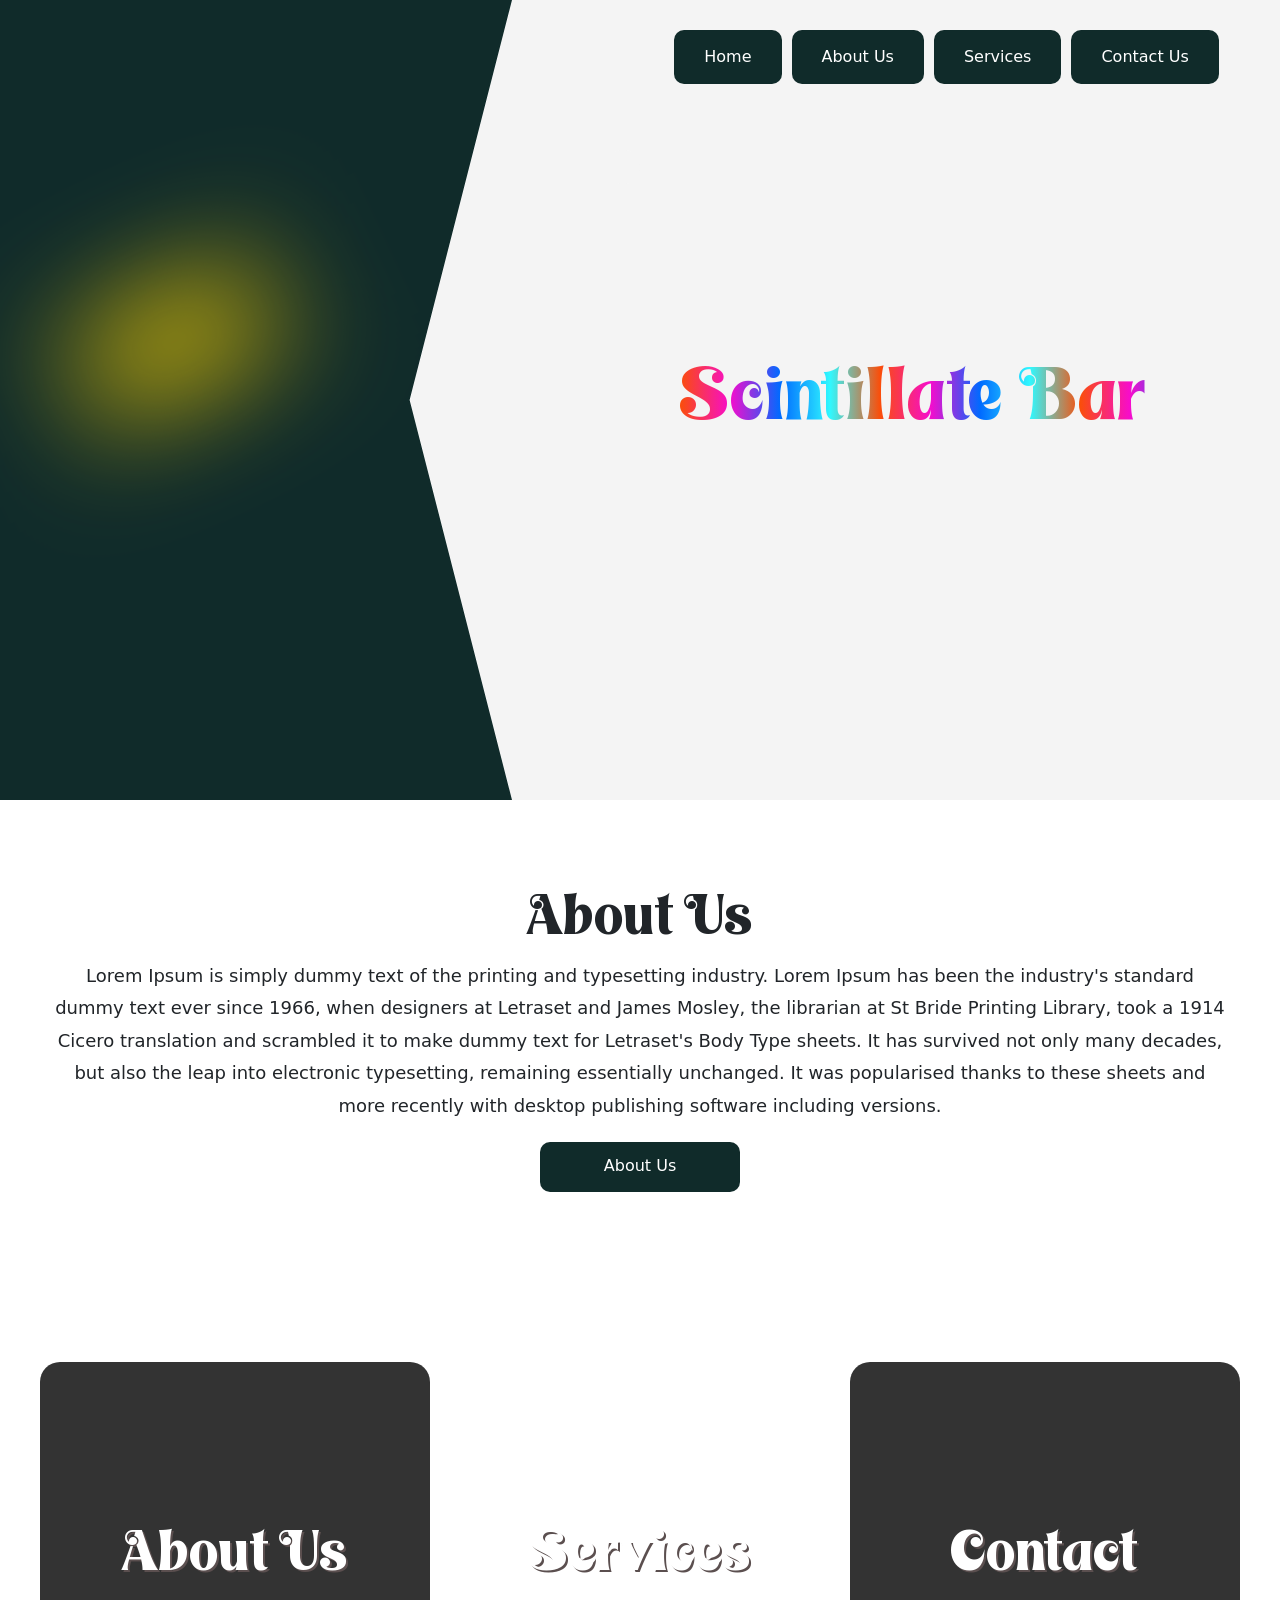
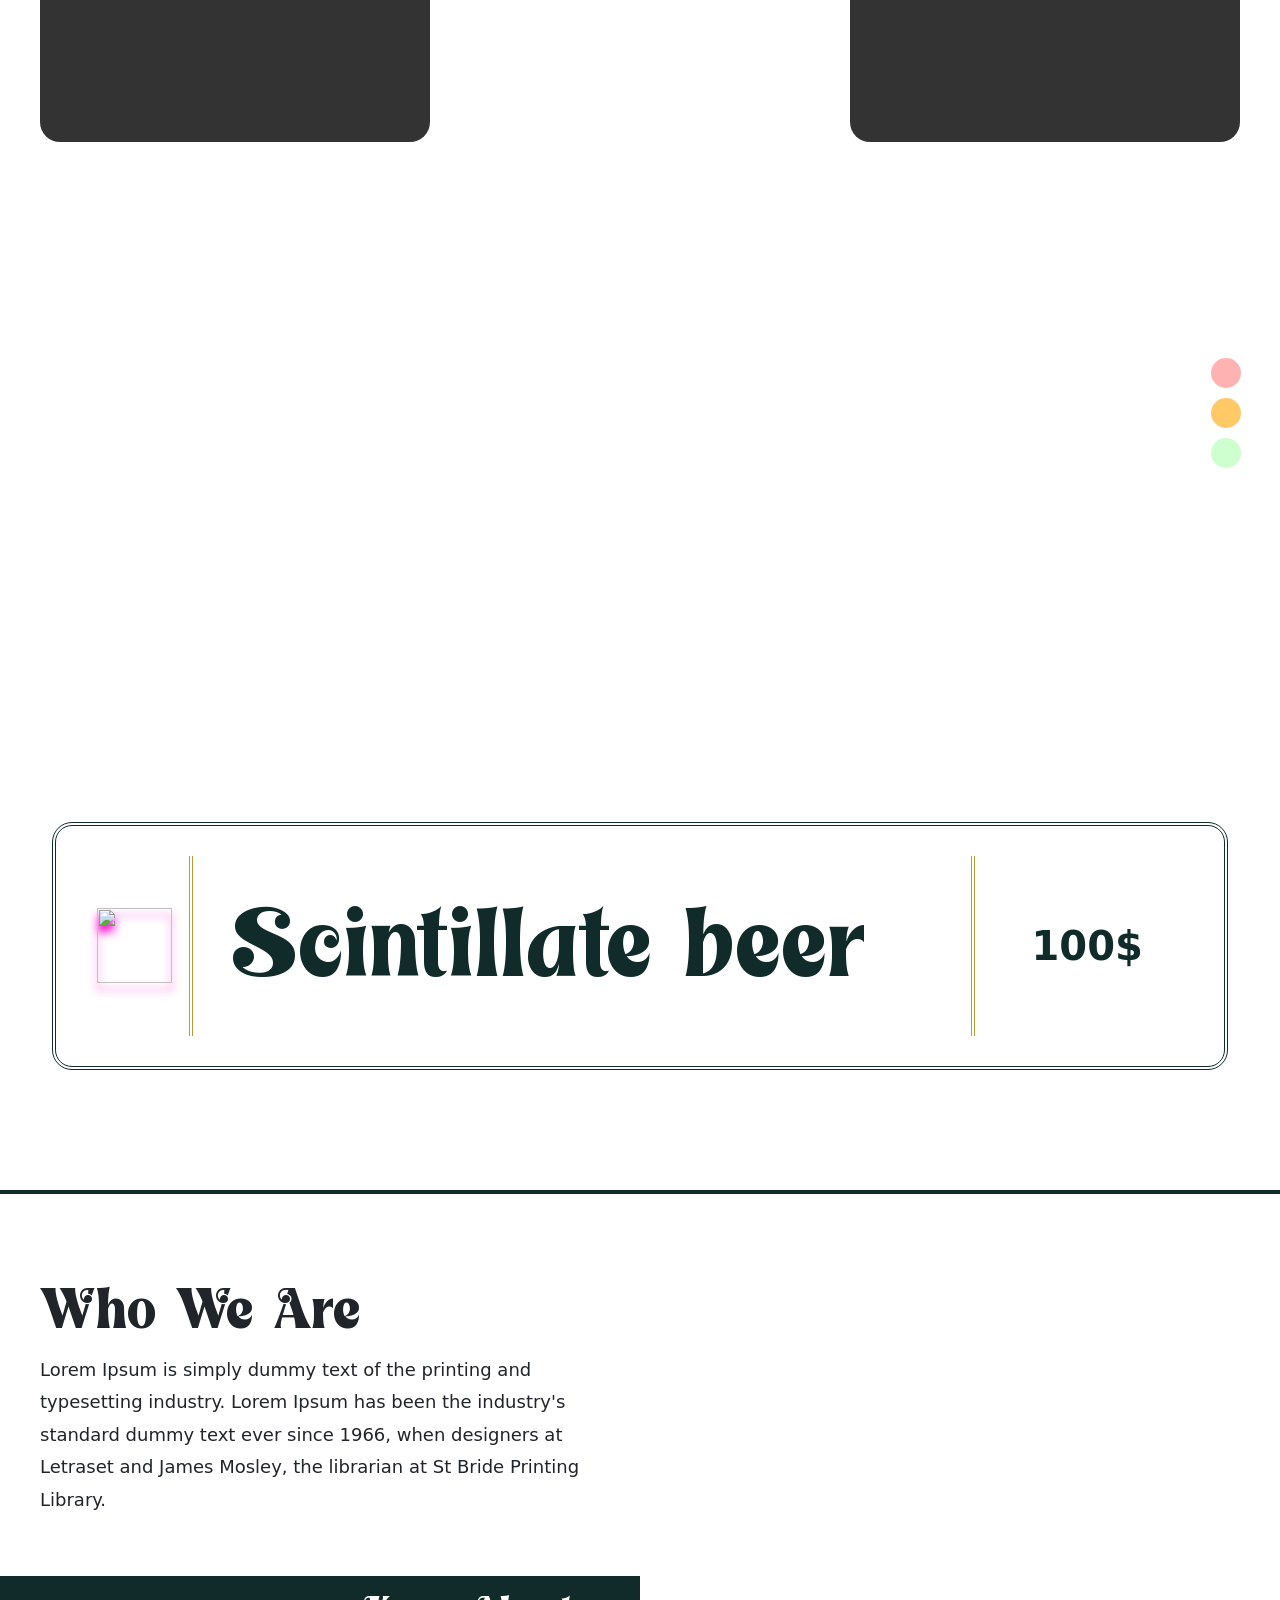
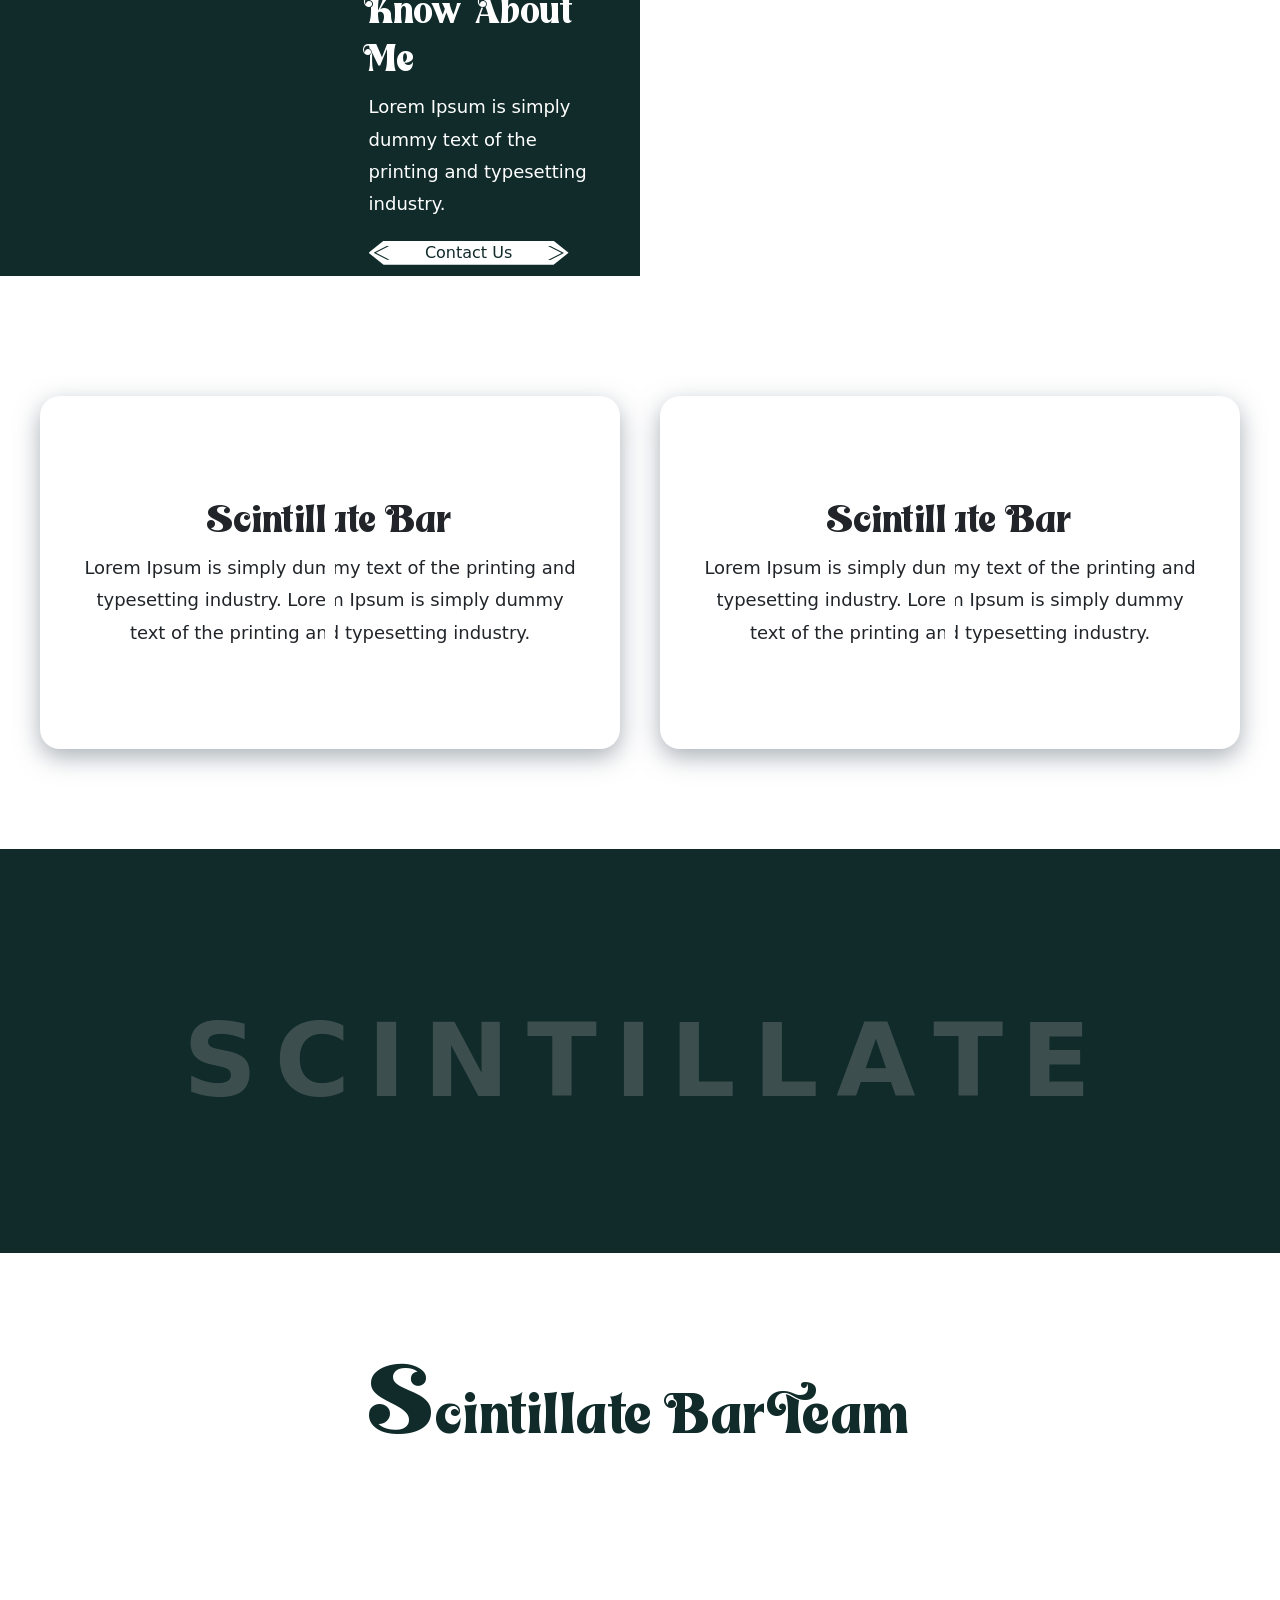
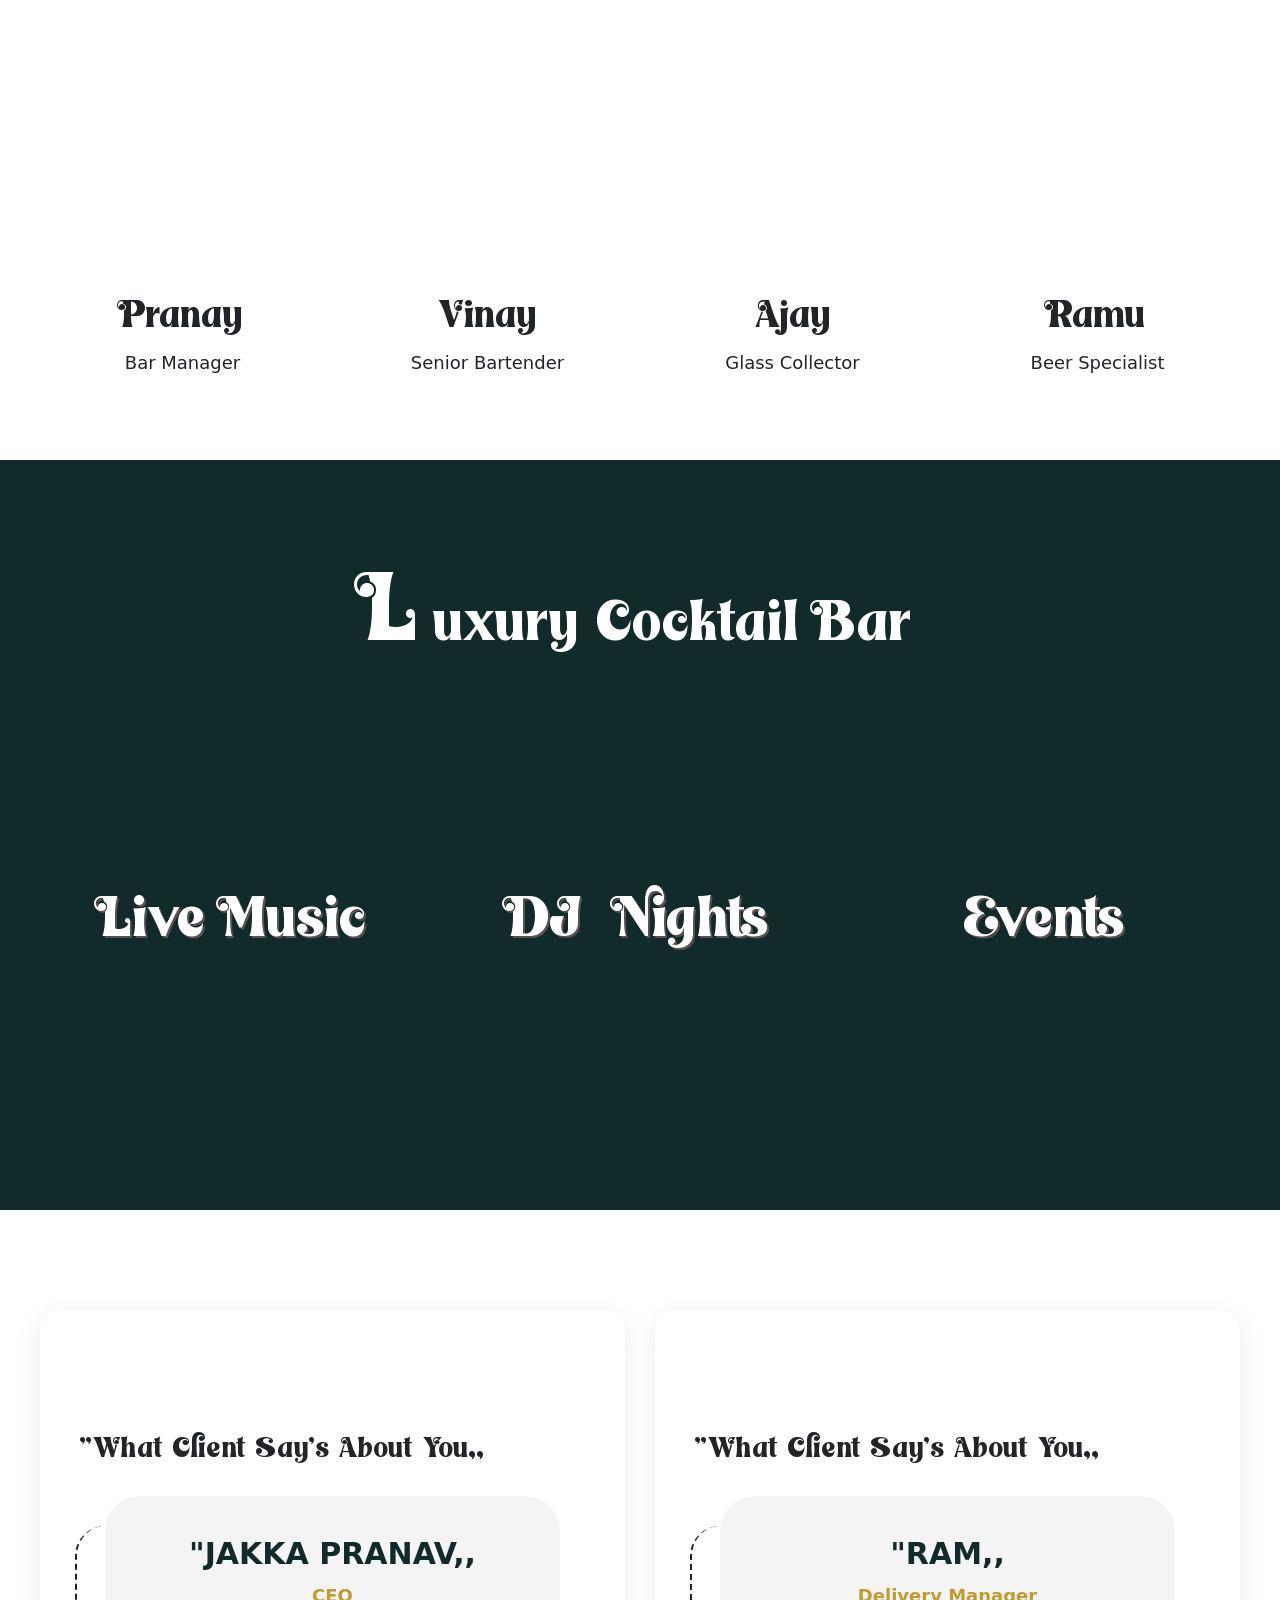
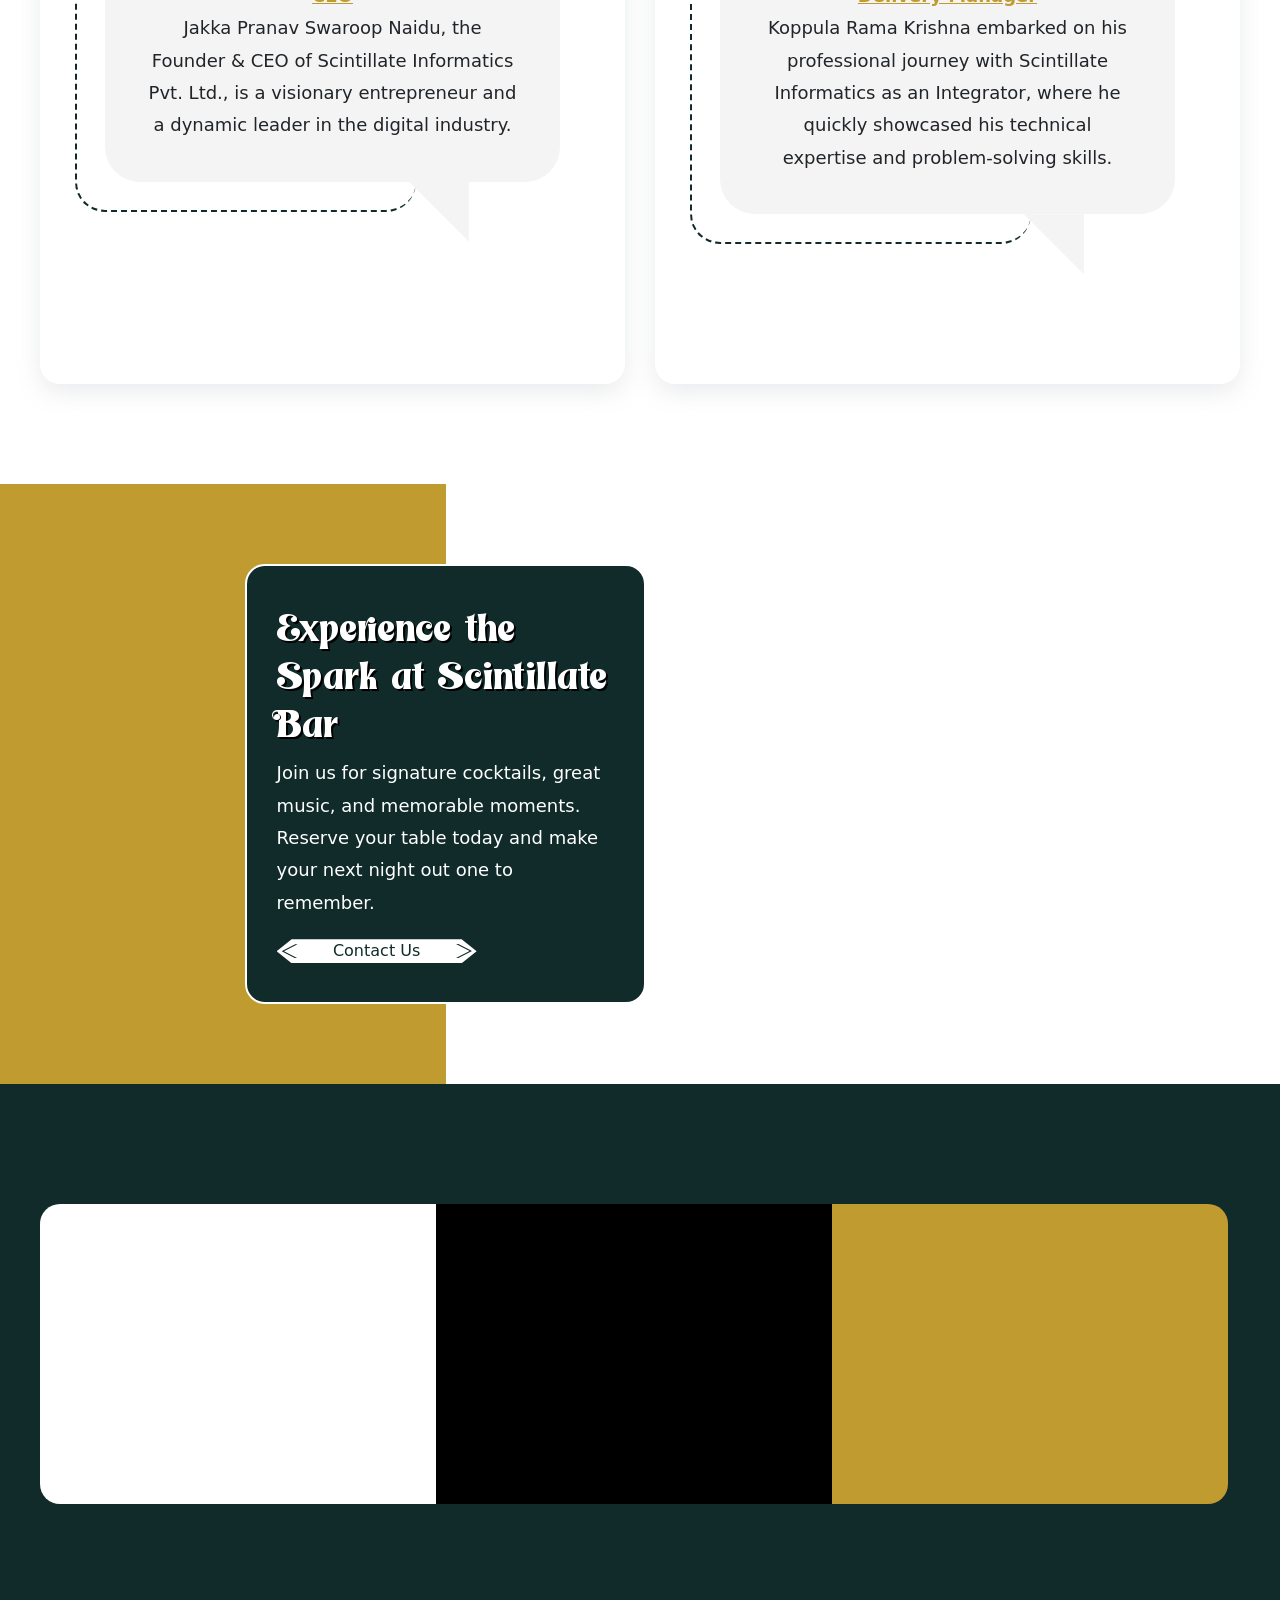
==== commit b66e318b: "chnages made" ====
--- a/index.html
+++ b/index.html
@@ -1,4 +1,4 @@
-d<!DOCTYPE html>
+<!DOCTYPE html>
 <html lang="en">
 <head>
     <meta charset="UTF-8">
